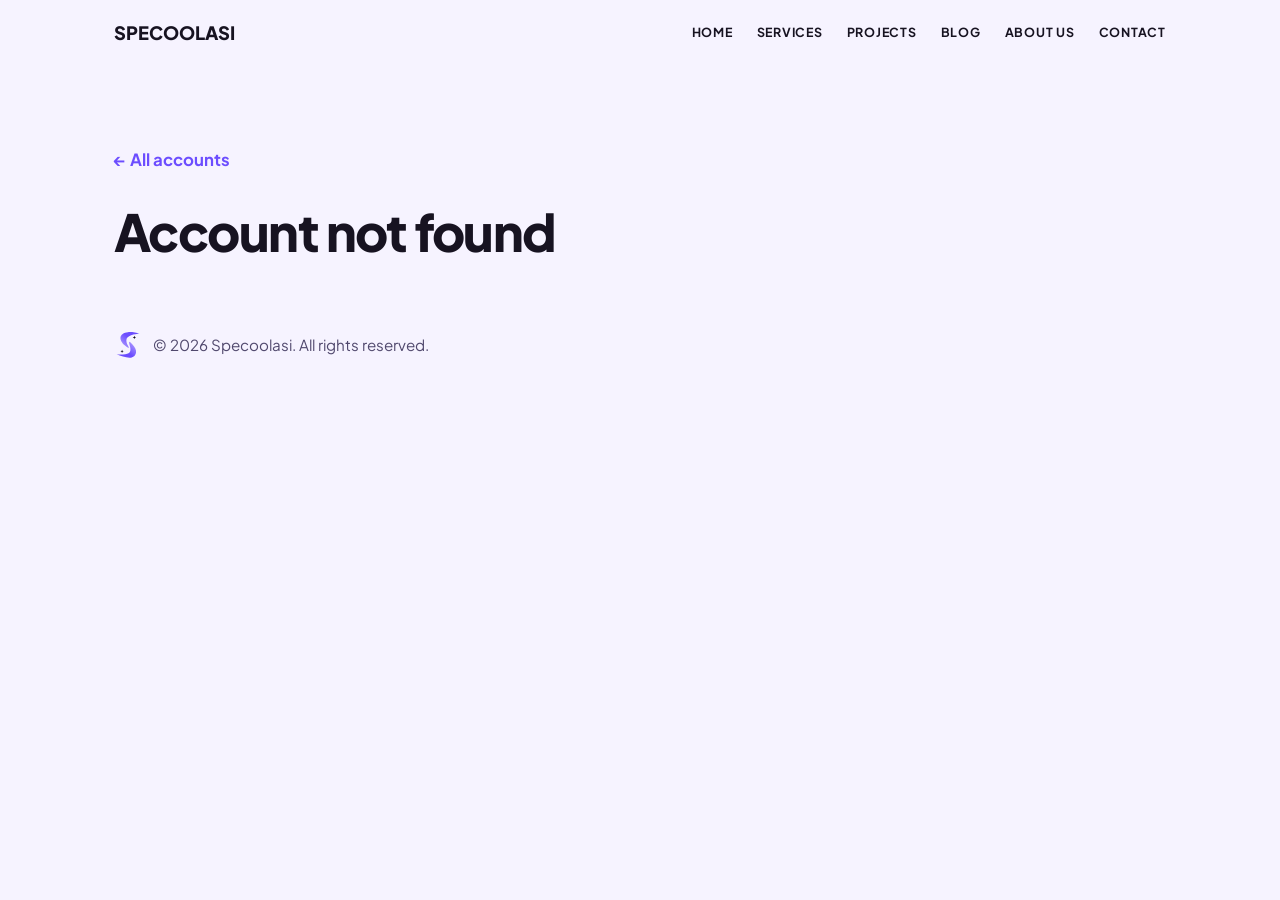
==== account.html @ 26ec4642 "Initial commit: Specoolasi website project" ====
<!DOCTYPE html>
<html lang="en">
<head>
<meta charset="utf-8">
<meta name="viewport" content="width=device-width, initial-scale=1, viewport-fit=cover">
<title>Account – Specoolasi</title>
<meta name="description" content="A social media account managed by Specoolasi.">
<link rel="icon" href="assets/favicon.svg" type="image/svg+xml">
<link href="https://fonts.googleapis.com/css2?family=Plus+Jakarta+Sans:wght@400;500;700;800&display=swap" rel="stylesheet">
<link rel="stylesheet" href="css/style.css">
</head>
<body>
<svg width="0" height="0" style="position:absolute" aria-hidden="true">
  <defs>
    <linearGradient id="gTop" x1="0" y1="1" x2="1" y2="0"><stop offset="0" stop-color="#B8A7FF"/><stop offset=".55" stop-color="#6C4DFF"/></linearGradient>
    <linearGradient id="gBot" x1="0" y1="1" x2="1" y2="0"><stop offset=".45" stop-color="#6C4DFF"/><stop offset="1" stop-color="#B8A7FF"/></linearGradient>
    <symbol id="logo" viewBox="300 220 480 530">
      <path fill="url(#gTop)" d="M755 271C700 250 620 238 540 242C460 246 400 285 397 350C395 410 440 470 500 508C525 525 548 541 557 541C562 540 550 520 535 490C515 450 500 400 515 360C535 330 580 300 640 285C690 275 730 272 755 271Z"/>
      <path fill="url(#gBot)" d="M325 661C400 668 500 668 560 635C590 615 592 570 580 520C570 480 555 435 563 426C570 422 600 448 625 475C670 525 700 580 692 625C685 680 640 722 575 725C500 728 400 695 325 661Z"/>
      <path fill="var(--star)" transform="translate(661 341)" d="M0-32Q4-4 32 0Q4 4 0 32Q-4 4-32 0Q-4-4 0-32Z"/>
      <path fill="var(--star)" transform="translate(428 605)" d="M0-32Q4-4 32 0Q4 4 0 32Q-4 4-32 0Q-4-4 0-32Z"/>
    </symbol>
  </defs>
</svg>

<nav class="top">
  <div class="wrap bar">
    <a class="brand" href="index.html">SPECOOLASI</a>
    <div class="links"><a href="index.html">Home</a><a href="index.html#services">Services</a><a href="index.html#projects">Projects</a><a href="blog.html">Blog</a><a href="index.html#about">About us</a><a href="index.html#contact">Contact</a></div>
  </div>
</nav>

<main class="wrap">
  <section class="detail" id="acct-detail"></section>
</main>

<div class="wrap">
  <footer><svg aria-hidden="true"><use href="#logo"/></svg>© 2026 Specoolasi. All rights reserved.</footer>
</div>
<script src="js/accounts.js"></script>
<script src="js/accounts-ui.js"></script>
</body>
</html>
---- css/style.css ----
:root{--bg:#F6F3FF;--ink:#171321;--muted:#51496e;--purple:#6C4DFF;--lilac:#B8A7FF;--black:#171321;--panel:#FFFFFF;--line:rgba(23,19,33,.12);--star:#171321;--accent:#6C4DFF;
box-sizing:border-box;padding-top:env(safe-area-inset-top,0px);padding-bottom:env(safe-area-inset-bottom,0px)}
@media (prefers-color-scheme:dark){:root:not([data-theme="light"]){--bg:#171321;--ink:#F3F0FF;--muted:#B9B3D6;--panel:#211B33;--line:rgba(184,167,255,.2);--star:#B8A7FF;--accent:#B8A7FF}}
:root[data-theme="dark"]{--bg:#171321;--ink:#F3F0FF;--muted:#B9B3D6;--panel:#211B33;--line:rgba(184,167,255,.2);--star:#B8A7FF;--accent:#B8A7FF}
html{scroll-padding-top:env(safe-area-inset-top,0px);scroll-behavior:smooth}
*{box-sizing:border-box}
body{margin:0;background:var(--bg);color:var(--ink);font:400 1.05rem/1.65 "Plus Jakarta Sans",system-ui,sans-serif}
h1,h2,h3{font-weight:800;margin:0;line-height:1.05;letter-spacing:-.03em}
a{color:inherit}
:focus-visible{outline:3px solid var(--accent);outline-offset:3px}
.wrap{max-width:1100px;margin:0 auto;padding:0 1.5rem}
section{padding:5rem 0 0}
[hidden]{display:none!important}
#view-blog,#view-account{min-height:60vh}
a.acct{align-items:center;text-align:center;text-decoration:none;color:inherit;justify-content:center;transition:border-color .2s,transform .2s}
a.acct:hover{border-color:var(--accent);transform:translateY(-4px)}
a.acct .avatar{width:84px;height:84px;font-size:2rem;margin:0 0 1rem}
a.acct h3{font-size:1.2rem}
img.avatar{object-fit:cover}
.detail{max-width:40rem}
.detail .avatar{width:96px;height:96px;font-size:2.2rem}
.detail p{color:var(--muted)}
.back{display:inline-block;margin-bottom:2rem;font-weight:700;text-decoration:none;color:var(--accent)}
@media (prefers-reduced-motion:reduce){a.acct:hover{transform:none}}
.eyebrow{display:block;font-size:.8rem;font-weight:700;text-transform:uppercase;letter-spacing:.14em;color:var(--accent);margin-bottom:.9rem}
h2{font-size:clamp(2rem,5vw,3.2rem);margin-bottom:2rem}

nav.top{background:var(--bg);color:var(--ink)}
nav .bar{display:flex;justify-content:space-between;align-items:center;flex-wrap:wrap;gap:.6rem 1.5rem;padding-top:1.1rem;padding-bottom:1.1rem}
nav .brand{font-weight:800;font-size:1.15rem;text-decoration:none}
nav .links{display:flex;flex-wrap:wrap;gap:.4rem 1.5rem}
nav .links a{text-decoration:none;font-size:.78rem;font-weight:700;text-transform:uppercase;letter-spacing:.06em}
nav .links a:hover{color:var(--accent)}

.hero{display:grid;grid-template-columns:1fr 1fr;min-height:min(80vh,620px)}
.hero-copy{align-self:center;padding:4rem 2rem 4rem max(1.5rem,calc((100vw - 1100px)/2))}
.hero .eyebrow{color:var(--muted);font-weight:500;letter-spacing:.12em;margin-bottom:1.2rem}
.hero .btn{background:var(--ink);color:var(--bg);border-color:var(--ink);border-radius:4px;font-size:.8rem;letter-spacing:.1em;text-transform:uppercase;padding:1rem 1.7rem}
.hero .btn:hover{background:var(--purple);border-color:var(--purple);color:#fff}
.hero h1{font-size:clamp(2.6rem,5.6vw,4.6rem);letter-spacing:-.04em;margin:0 0 1.5rem}
.hero p{font-size:1.1rem;color:var(--muted);margin:0 0 2rem;max-width:26rem}
.btns{display:flex;flex-wrap:wrap;gap:.8rem}
.btn{display:inline-block;background:var(--purple);color:#fff;font-weight:700;padding:.95rem 1.7rem;border-radius:999px;text-decoration:none;border:2px solid var(--purple)}
.btn:hover{background:var(--lilac);border-color:var(--lilac);color:var(--black)}
.btn.ghost{background:transparent;color:var(--ink);border-color:var(--line)}
.btn.ghost:hover{border-color:var(--accent);background:transparent;color:var(--ink)}
.stage{--star:#B8A7FF;background:radial-gradient(circle at 50% 45%,rgba(108,77,255,.5),transparent 62%),#171321;display:grid;place-items:center;overflow:hidden}
.stage svg{width:min(70%,380px);height:auto;aspect-ratio:480/530}

.tape{background:var(--purple);color:#fff;overflow:hidden;white-space:nowrap;transform:rotate(-1.5deg);margin:3.5rem -2rem 0;padding:.9rem 0}
.tape div{display:inline-block;font-weight:800;font-size:1.4rem;animation:slide 30s linear infinite}
.tape span{margin:0 1.2rem}
@keyframes slide{to{transform:translateX(-50%)}}
@media (prefers-reduced-motion:reduce){.tape div{animation:none}html{scroll-behavior:auto}}

.grid{display:grid;grid-template-columns:repeat(auto-fit,minmax(min(100%,420px),1fr));gap:1.1rem}
.svc{border-radius:32px;padding:2rem;min-height:14rem;display:flex;flex-direction:column;justify-content:flex-end}
.svc h3{font-size:1.7rem;margin-bottom:.6rem}
.svc p{margin:0;max-width:26rem}
.svc ul{margin:1.2rem 0 0;padding:0;list-style:none;display:flex;flex-wrap:wrap;gap:.45rem}
.svc li{font-size:.78rem;font-weight:700;padding:.3rem .8rem;border-radius:999px;border:1px solid currentColor}
.lead{max-width:42rem;color:var(--muted);font-size:1.15rem;margin:-1rem 0 2.5rem}
.steps{display:grid;grid-template-columns:repeat(auto-fit,minmax(min(100%,260px),1fr));gap:2rem}
.step{border-top:2px solid var(--accent);padding-top:1.2rem}
.step h3{font-size:1.3rem;margin-bottom:.5rem}
.step p{margin:0;color:var(--muted)}
.s1{background:var(--purple);color:#fff}
.s2{background:var(--lilac);color:var(--black)}
.s3{background:var(--panel);border:2px solid var(--purple)}
.s4{background:var(--black);color:#F3F0FF;border:2px solid var(--lilac)}
.s5{grid-column:1/-1;background:linear-gradient(135deg,#B8A7FF,#8F7BFF);color:var(--black);min-height:0;display:grid;grid-template-columns:1.1fr 1fr;gap:2.5rem;align-items:center;padding:2.5rem}
.s5 h3{font-size:2.2rem}
.s5 .quote{margin:0;font-size:clamp(1.6rem,3.2vw,2.5rem);font-weight:800;line-height:1.12;letter-spacing:-.03em;padding-left:1.5rem;border-left:4px solid var(--black)}
.s5 .quote small{display:block;margin-top:1rem;font-size:.8rem;font-weight:700;letter-spacing:.1em;text-transform:uppercase;opacity:.7}

.duo{display:grid;grid-template-columns:repeat(auto-fit,minmax(min(100%,320px),1fr));gap:1.1rem}
.card{background:var(--panel);border:1px solid var(--line);border-radius:28px;padding:2rem}
.card h3{font-size:1.5rem;margin-bottom:.7rem}
.card p{margin:0;color:var(--muted)}
.accts{display:grid;grid-template-columns:repeat(auto-fit,minmax(min(100%,240px),1fr));gap:1.1rem}
.handle{display:block;color:var(--accent);font-weight:700;margin-bottom:.6rem}
.acct{display:flex;flex-direction:column;gap:.2rem}
.avatar{width:56px;height:56px;border-radius:50%;background:linear-gradient(135deg,var(--lilac),var(--purple));color:#fff;font-weight:800;font-size:1.4rem;display:grid;place-items:center;margin-bottom:1rem}
.chip{align-self:flex-start;margin-top:1rem;font-size:.75rem;font-weight:700;text-transform:uppercase;letter-spacing:.08em;padding:.3rem .8rem;border-radius:999px;border:1px solid var(--line);color:var(--muted)}

.about{display:grid;grid-template-columns:1fr 1.1fr;gap:3rem;align-items:start}
.about h2{margin:0}
.about p{margin:0 0 1rem;color:var(--muted)}

.contact{background:linear-gradient(135deg,var(--lilac),var(--purple) 70%);color:#fff;border-radius:40px;padding:clamp(2rem,6vw,4.5rem);margin-top:5rem}
.contact h2{margin-bottom:1rem}
.contact p{max-width:30rem;margin:0 0 1.75rem}
.contact .btn{background:var(--black);border-color:var(--black)}
.contact .btn:hover{background:#fff;border-color:#fff;color:var(--black)}

footer{display:flex;align-items:center;gap:.7rem;padding:2.5rem 0;color:var(--muted);font-size:.95rem}
footer svg{width:28px;height:28px}

@media (max-width:760px){
  .hero{grid-template-columns:1fr}
  .about{grid-template-columns:1fr;gap:2rem}
  .s5{grid-template-columns:1fr;padding:2rem}
  .hero-copy{padding:3rem 1.5rem}
  .stage{min-height:340px}
  section{padding-top:4rem}
  .tape{margin-top:4rem}
}

/* ---- Blog + account pages ---- */
.state{padding:2rem;border:1px dashed var(--line);border-radius:24px;color:var(--muted)}
.post-list{display:grid;grid-template-columns:repeat(auto-fit,minmax(min(100%,320px),1fr));gap:1.2rem}
.post-card{display:flex;flex-direction:column;background:var(--panel);border:1px solid var(--line);border-radius:28px;overflow:hidden;text-decoration:none;color:inherit;transition:border-color .2s,transform .2s}
.post-card:hover{border-color:var(--accent);transform:translateY(-4px)}
.post-card .cover{aspect-ratio:16/9;background:linear-gradient(135deg,var(--lilac),var(--purple));object-fit:cover;width:100%}
.post-card .body{padding:1.4rem 1.5rem 1.7rem}
.post-card h3{font-size:1.3rem;margin:.4rem 0 .6rem}
.post-card p{margin:0;color:var(--muted)}
.meta{font-size:.85rem;font-weight:500;color:var(--muted)}
.article{max-width:42rem}
.article h1{font-size:clamp(2rem,5vw,3.2rem);margin:.5rem 0 1rem}
.article .hero-img{width:100%;border-radius:28px;margin:1.5rem 0;aspect-ratio:16/9;object-fit:cover}
.article .text img{width:100%;border-radius:20px;margin:1.5rem 0}
.article .text h2{font-size:1.8rem;margin:2.2rem 0 .8rem}
.article .text h3{font-size:1.35rem;margin:1.8rem 0 .6rem}
.article .text p,.article .text li{color:var(--ink)}
.article .text blockquote{margin:1.5rem 0;padding-left:1.2rem;border-left:4px solid var(--accent);font-size:1.2rem;font-weight:700}
.article .text a{color:var(--accent)}
@media (prefers-reduced-motion:reduce){.post-card:hover{transform:none}}
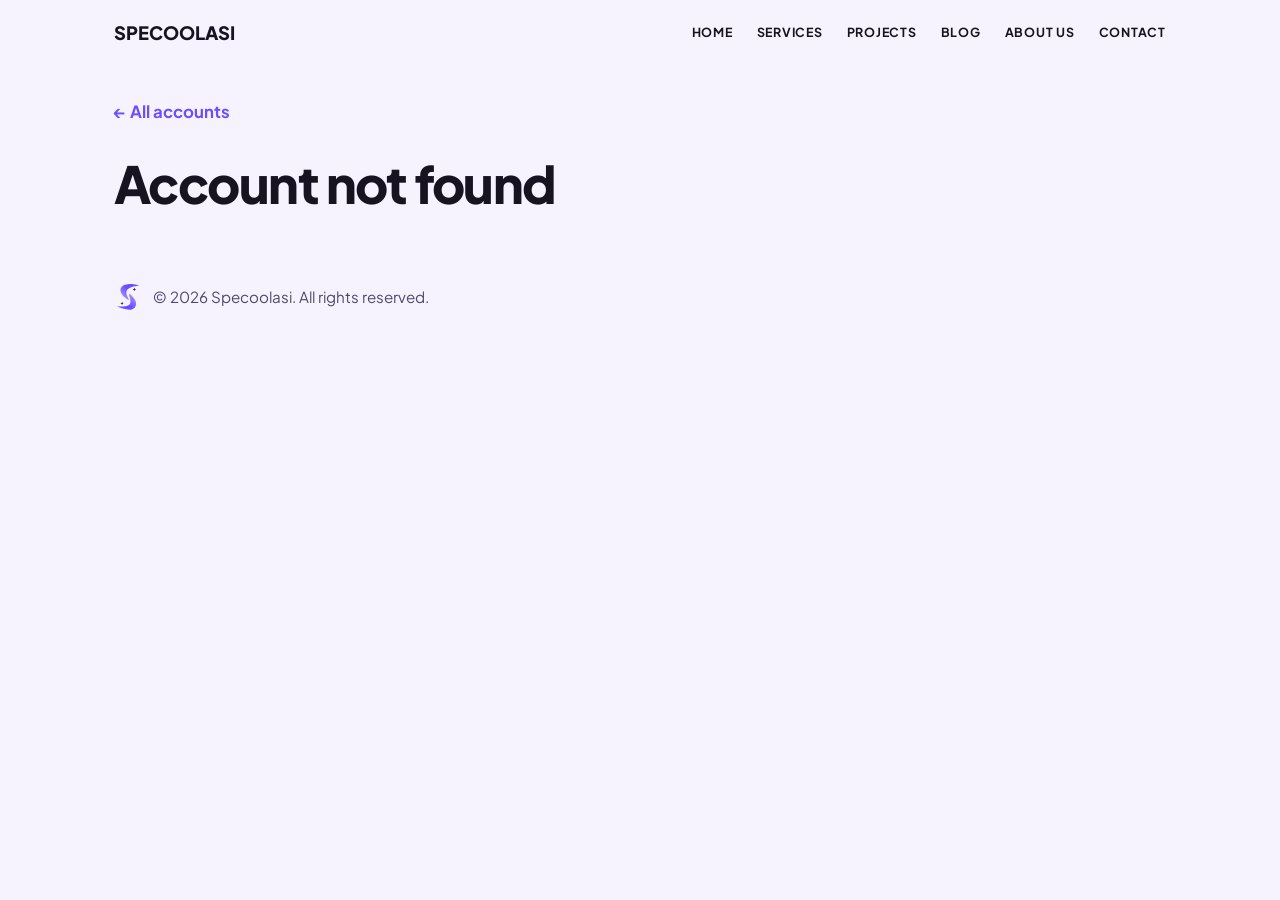
==== commit 956ba9eb: "socmed" ====
--- a/account.html
+++ b/account.html
@@ -31,7 +31,7 @@
 </nav>
 
 <main class="wrap">
-  <section class="detail" id="acct-detail"></section>
+  <section class="ap" id="acct-detail"></section>
 </main>
 
 <div class="wrap">
--- a/css/style.css
+++ b/css/style.css
@@ -47,7 +47,7 @@
 .stage{--star:#B8A7FF;background:radial-gradient(circle at 50% 45%,rgba(108,77,255,.5),transparent 62%),#171321;display:grid;place-items:center;overflow:hidden}
 .stage svg{width:min(70%,380px);height:auto;aspect-ratio:480/530}
 
-.tape{background:var(--purple);color:#fff;overflow:hidden;white-space:nowrap;transform:rotate(-1.5deg);margin:3.5rem -2rem 0;padding:.9rem 0}
+.tape{background:var(--purple);color:#fff;overflow:hidden;white-space:nowrap;transform:rotate(-1.5deg);margin:0 -3rem;padding:.9rem 0}
 .tape div{display:inline-block;font-weight:800;font-size:1.4rem;animation:slide 30s linear infinite}
 .tape span{margin:0 1.2rem}
 @keyframes slide{to{transform:translateX(-50%)}}
@@ -103,7 +103,7 @@
   .hero-copy{padding:3rem 1.5rem}
   .stage{min-height:340px}
   section{padding-top:4rem}
-  .tape{margin-top:4rem}
+  .tape-wrap{margin-top:3rem}
 }
 
 /* ---- Blog + account pages ---- */
@@ -126,3 +126,116 @@
 .article .text blockquote{margin:1.5rem 0;padding-left:1.2rem;border-left:4px solid var(--accent);font-size:1.2rem;font-weight:700}
 .article .text a{color:var(--accent)}
 @media (prefers-reduced-motion:reduce){.post-card:hover{transform:none}}
+
+/* ---- Blog layout (banner, sidebar, filters) ---- */
+.page-banner{background:linear-gradient(135deg,#171321 10%,#6C4DFF);color:#fff;text-align:center;padding:4.5rem 1.5rem}
+.page-banner h1{font-size:clamp(2.4rem,6vw,4rem);margin-bottom:.8rem}
+.crumbs{margin:0;font-size:.9rem;opacity:.85}
+.crumbs a{text-decoration:none}
+.crumbs span{margin:0 .35rem}
+.blog-layout{display:grid;grid-template-columns:minmax(0,1fr) 320px;gap:2rem;padding-top:3rem;align-items:start}
+#blog-main .post-list{grid-template-columns:1fr}
+#blog-main .article{max-width:none}
+.filter-note{margin:0 0 1.2rem;color:var(--muted)}
+.filter-note a{color:var(--accent);font-weight:700}
+.post-card .body{padding:1.6rem 1.8rem 1.9rem}
+.post-card .go{display:inline-block;margin-top:1.1rem;background:var(--purple);color:#fff;font-weight:700;font-size:.85rem;padding:.6rem 1.2rem;border-radius:999px}
+.widget{background:var(--panel);border:1px solid var(--line);border-radius:24px;padding:1.4rem 1.5rem;margin-bottom:1.2rem}
+.widget h3{font-size:.8rem;text-transform:uppercase;letter-spacing:.12em;color:var(--muted);margin-bottom:1rem}
+.widget ul{list-style:none;margin:0;padding:0;display:grid;gap:.7rem}
+.widget a{text-decoration:none}
+.widget a:hover{color:var(--accent)}
+.widget .count{color:var(--muted);font-size:.85rem}
+.search{display:flex;gap:.5rem}
+.search input{flex:1;min-width:0;padding:.7rem 1rem;border-radius:999px;border:1px solid var(--line);background:var(--bg);color:var(--ink);font:inherit}
+.search button{background:var(--purple);color:#fff;border:0;border-radius:999px;padding:.7rem 1.1rem;font:inherit;font-weight:700;cursor:pointer}
+.recent a{display:flex;gap:.8rem;align-items:center}
+.recent .thumb{width:56px;height:56px;border-radius:12px;object-fit:cover;flex:none;background:linear-gradient(135deg,var(--lilac),var(--purple))}
+.recent b{display:block;font-size:.92rem;line-height:1.3}
+.recent small{color:var(--muted)}
+.tagcloud{display:flex;flex-wrap:wrap;gap:.4rem}
+.tagcloud a{font-size:.8rem;padding:.3rem .8rem;border:1px solid var(--line);border-radius:999px}
+.pager{display:flex;flex-wrap:wrap;gap:.5rem;margin-top:1.5rem}
+.pager a{padding:.5rem 1rem;border:1px solid var(--line);border-radius:999px;text-decoration:none}
+.pager a.on{background:var(--purple);border-color:var(--purple);color:#fff}
+@media (max-width:900px){.blog-layout{grid-template-columns:1fr}.page-banner{padding:3rem 1.5rem}}
+
+/* account logos: rounded squares so wide logos are not cropped */
+img.avatar{border-radius:22%}
+a.acct img.avatar{width:120px;height:120px}
+.detail img.avatar{width:140px;height:140px}
+
+/* ---- Accounts we manage: animated stage ---- */
+@property --ang{syntax:'<angle>';initial-value:0deg;inherits:false}
+.social-stage{--pad:clamp(1.8rem,5vw,4rem);position:relative;isolation:isolate;overflow:hidden;border-radius:40px;padding:var(--pad);color:#F3F0FF;
+  background:radial-gradient(60% 80% at 12% 0%,rgba(108,77,255,.6),transparent 62%),radial-gradient(50% 70% at 100% 100%,rgba(184,167,255,.3),transparent 60%),#171321}
+.social-stage .eyebrow{color:#B8A7FF}
+.social-stage h2{color:#fff;margin-bottom:1rem}
+.social-stage h2 em{font-style:normal;background:linear-gradient(90deg,#B8A7FF,#6C4DFF,#B8A7FF);background-size:200% 100%;-webkit-background-clip:text;background-clip:text;color:transparent;animation:shine 4s linear infinite}
+@keyframes shine{to{background-position:-200% 0}}
+.social-stage .lead{color:#C9C3E8;margin:0}
+.spark{position:absolute;z-index:-1;width:var(--s);height:var(--s);background:#B8A7FF;clip-path:polygon(50% 0,60% 40%,100% 50%,60% 60%,50% 100%,40% 60%,0 50%,40% 40%);animation:twinkle 4s ease-in-out infinite}
+.spark.a{--s:36px;top:8%;right:9%}
+.spark.b{--s:18px;top:42%;right:3%;animation-delay:-1.5s}
+.spark.c{--s:26px;bottom:14%;left:5%;animation-delay:-3s}
+.spark.d{--s:14px;top:22%;left:55%;animation-delay:-2s}
+@keyframes twinkle{0%,100%{transform:scale(.7) rotate(0);opacity:.3}50%{transform:scale(1.15) rotate(45deg);opacity:.95}}
+
+.social-stage .accts{display:grid;grid-template-columns:repeat(auto-fit,minmax(min(100%,250px),1fr));gap:1.2rem;margin-top:2.5rem}
+.acard{--mx:50%;--my:50%;position:relative;display:flex;flex-direction:column;justify-content:space-between;gap:1.5rem;min-height:330px;padding:1.5rem;border-radius:30px;text-decoration:none;color:#fff;overflow:hidden;
+  background:linear-gradient(160deg,rgba(255,255,255,.1),rgba(255,255,255,.03));border:1px solid rgba(184,167,255,.22);
+  transform:perspective(900px) rotateX(var(--rx,0deg)) rotateY(var(--ry,0deg));transition:transform .2s ease-out,border-color .3s}
+.acard:not(.in){opacity:0}
+.acard.in{animation:rise .9s cubic-bezier(.2,.8,.2,1) var(--d) backwards}
+@keyframes rise{from{opacity:0;transform:translateY(50px) scale(.95)}}
+.acard::before{content:"";position:absolute;inset:0;background:radial-gradient(280px circle at var(--mx) var(--my),rgba(184,167,255,.38),transparent 60%);opacity:0;transition:opacity .3s}
+.acard::after{content:"";position:absolute;inset:0;border-radius:inherit;padding:2px;pointer-events:none;opacity:0;transition:opacity .3s;
+  background:conic-gradient(from var(--ang),#6C4DFF,#B8A7FF,transparent 40%,#6C4DFF);
+  -webkit-mask:linear-gradient(#000 0 0) content-box,linear-gradient(#000 0 0);-webkit-mask-composite:xor;mask-composite:exclude;animation:spin 3s linear infinite}
+@keyframes spin{to{--ang:360deg}}
+.acard:hover::before,.acard:hover::after,.acard:focus-visible::before,.acard:focus-visible::after{opacity:1}
+.alogo-wrap{position:relative;z-index:1;display:grid;place-items:center;flex:1}
+.alogo{width:100%;max-width:190px;aspect-ratio:1;border-radius:26px;object-fit:cover;box-shadow:0 22px 50px rgba(0,0,0,.5);transition:scale .35s,rotate .35s;animation:bob 6s ease-in-out infinite;animation-delay:calc(var(--d) * -8)}
+.alogo.letter{display:grid;place-items:center;background:linear-gradient(135deg,#B8A7FF,#6C4DFF);font-size:4rem;font-weight:800}
+@keyframes bob{0%,100%{transform:translateY(0)}50%{transform:translateY(-10px)}}
+.acard:hover .alogo{scale:1.08;rotate:-3deg}
+.acard .foot{position:relative;z-index:1;display:flex;justify-content:space-between;align-items:center;gap:1rem}
+.acard h3{font-size:1.3rem;margin:0;color:#fff}
+.acard .go{flex:none;width:42px;height:42px;border-radius:50%;border:1px solid rgba(184,167,255,.5);display:grid;place-items:center;font-size:1.1rem;transition:background .3s,transform .3s}
+.acard:hover .go{background:#6C4DFF;border-color:#6C4DFF;transform:rotate(45deg)}
+.social-stage .names{margin:3rem calc(-1 * var(--pad)) -.5rem;overflow:hidden;white-space:nowrap}
+.names>div{display:inline-block;animation:slide 45s linear infinite}
+.names span{font-weight:800;font-size:clamp(2.2rem,6vw,4.5rem);line-height:1.1;color:transparent;-webkit-text-stroke:1px rgba(184,167,255,.65);margin:0 1.2rem}
+@media (prefers-reduced-motion:reduce){
+  .social-stage *,.social-stage *::before,.social-stage *::after{animation:none!important;transition:none!important}
+  .acard:not(.in){opacity:1}
+}
+
+/* ---- Stop the page scrolling sideways ---- */
+html,body{overflow-x:clip}
+@supports not (overflow:clip){html,body{overflow-x:hidden}}
+
+.tape-wrap{overflow:hidden;margin-top:3.5rem;padding:1.6rem 0}
+
+/* ---- Account page ---- */
+.ap{padding-top:2rem}
+.ap-hero{display:grid;grid-template-columns:auto 1fr;gap:clamp(1.4rem,4vw,3rem);align-items:center;border-radius:40px;padding:clamp(1.6rem,5vw,3.5rem);color:#F3F0FF;
+  background:radial-gradient(60% 80% at 12% 0%,rgba(108,77,255,.6),transparent 62%),radial-gradient(50% 70% at 100% 100%,rgba(184,167,255,.3),transparent 60%),#171321}
+.ap-logo{width:clamp(110px,20vw,190px);aspect-ratio:1;border-radius:26px;object-fit:cover;box-shadow:0 22px 50px rgba(0,0,0,.5)}
+.ap-logo.letter{display:grid;place-items:center;background:linear-gradient(135deg,#B8A7FF,#6C4DFF);font-size:4rem;font-weight:800;color:#fff}
+.ap-hero h1{color:#fff;font-size:clamp(2.2rem,6vw,4rem);margin-bottom:.8rem}
+.ap-desc{color:#C9C3E8;max-width:36rem;margin:0 0 1.4rem}
+.ap-icons{display:flex;flex-wrap:wrap;gap:.7rem}
+.ap-icon{width:48px;height:48px;border-radius:50%;border:1px solid rgba(184,167,255,.5);display:grid;place-items:center;color:#fff;text-decoration:none;transition:background .25s,transform .25s,border-color .25s}
+.ap-icon:hover,.ap-icon:focus-visible{background:#6C4DFF;border-color:#6C4DFF;transform:translateY(-3px)}
+.ap-block{padding-top:5rem}
+.ap-samples{display:grid;grid-template-columns:repeat(auto-fill,minmax(min(100%,220px),1fr));gap:1rem}
+.ap-sample{display:block;aspect-ratio:4/5;border-radius:24px;overflow:hidden;background:var(--panel);border:1px solid var(--line)}
+.ap-sample img{width:100%;height:100%;object-fit:cover;display:block;transition:transform .4s}
+.ap-sample:hover img,.ap-sample:focus-visible img{transform:scale(1.06)}
+.ap-contact{margin-top:5rem}
+.ap-contact h2{margin-bottom:.8rem}
+.ap-dm{display:inline-flex;align-items:center;gap:.6rem;background:#fff;color:#171321;font-weight:700;padding:.85rem 1.4rem;border-radius:999px;text-decoration:none;transition:transform .2s}
+.ap-dm:hover{transform:translateY(-3px)}
+@media (max-width:640px){.ap-hero{grid-template-columns:1fr;text-align:center;justify-items:center}.ap-icons{justify-content:center}.ap-hero .ap-desc{margin-left:auto;margin-right:auto}}
+@media (prefers-reduced-motion:reduce){.ap-icon,.ap-dm,.ap-sample img{transition:none}.ap-icon:hover,.ap-dm:hover{transform:none}.ap-sample:hover img{transform:none}}
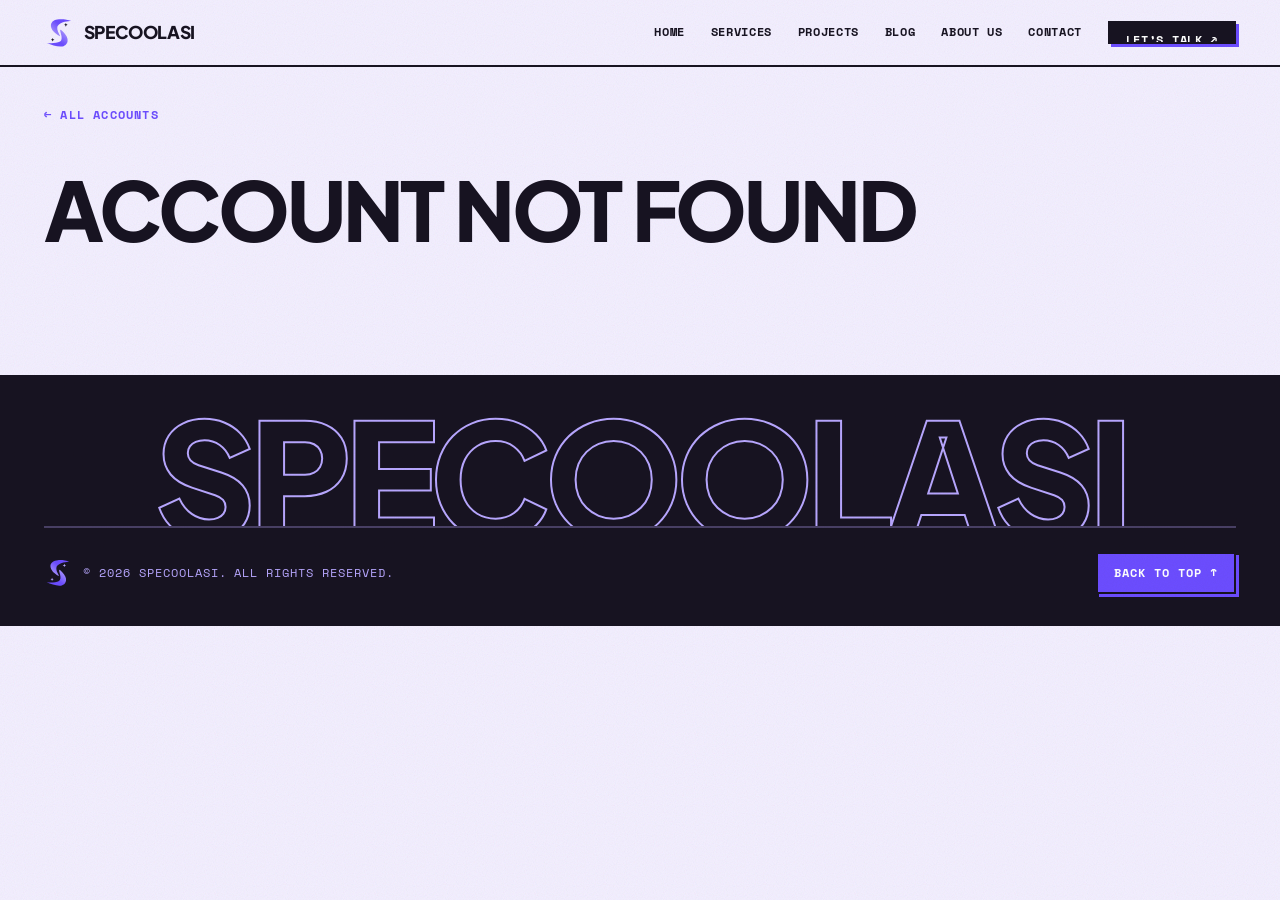
==== commit dfff359d: "redesign" ====
--- a/account.html
+++ b/account.html
@@ -6,8 +6,10 @@
 <title>Account – Specoolasi</title>
 <meta name="description" content="A social media account managed by Specoolasi.">
 <link rel="icon" href="assets/favicon.svg" type="image/svg+xml">
-<link href="https://fonts.googleapis.com/css2?family=Plus+Jakarta+Sans:wght@400;500;700;800&display=swap" rel="stylesheet">
+<link href="https://fonts.googleapis.com/css2?family=Plus+Jakarta+Sans:wght@400;500;700;800&family=Space+Mono:wght@400;700&family=Caveat:wght@700&display=swap" rel="stylesheet">
 <link rel="stylesheet" href="css/style.css">
+<link rel="stylesheet" href="css/creative.css">
+<script>(function(){var d=document.documentElement;d.classList.add('js');try{if(sessionStorage.getItem('sp'))d.classList.add('seen');sessionStorage.setItem('sp','1')}catch(e){}})()</script>
 </head>
 <body>
 <svg width="0" height="0" style="position:absolute" aria-hidden="true">
@@ -23,10 +25,11 @@
   </defs>
 </svg>
 
-<nav class="top">
+<i class="prog" id="prog"></i>
+<nav class="top" id="top">
   <div class="wrap bar">
-    <a class="brand" href="index.html">SPECOOLASI</a>
-    <div class="links"><a href="index.html">Home</a><a href="index.html#services">Services</a><a href="index.html#projects">Projects</a><a href="blog.html">Blog</a><a href="index.html#about">About us</a><a href="index.html#contact">Contact</a></div>
+    <a class="brand" href="index.html"><svg aria-hidden="true"><use href="#logo"/></svg>SPECOOLASI</a>
+    <div class="links"><a href="index.html"><span data-t="Home">Home</span></a><a href="index.html#services"><span data-t="Services">Services</span></a><a href="index.html#projects"><span data-t="Projects">Projects</span></a><a href="blog.html"><span data-t="Blog">Blog</span></a><a href="index.html#about"><span data-t="About us">About us</span></a><a href="index.html#contact"><span data-t="Contact">Contact</span></a><a class="bt sm" href="index.html#contact">Let’s talk ↗</a></div>
   </div>
 </nav>
 
@@ -34,10 +37,15 @@
   <section class="ap" id="acct-detail"></section>
 </main>
 
-<div class="wrap">
-  <footer><svg aria-hidden="true"><use href="#logo"/></svg>© 2026 Specoolasi. All rights reserved.</footer>
-</div>
+<footer class="ft">
+  <div class="wrap">
+    <div class="ft-word" aria-hidden="true"><span>S</span><span>P</span><span>E</span><span>C</span><span>O</span><span>O</span><span>L</span><span>A</span><span>S</span><span>I</span></div>
+    <div class="ft-row"><span class="ft-b"><svg aria-hidden="true"><use href="#logo"/></svg>© 2026 Specoolasi. All rights reserved.</span><a class="bt pur sm" href="#top">Back to top ↑</a></div>
+  </div>
+</footer>
 <script src="js/accounts.js"></script>
 <script src="js/accounts-ui.js"></script>
+<script src="js/cursor.js"></script>
+<script src="js/fx.js"></script>
 </body>
 </html>
--- a/css/style.css
+++ b/css/style.css
@@ -239,3 +239,20 @@
 .ap-dm:hover{transform:translateY(-3px)}
 @media (max-width:640px){.ap-hero{grid-template-columns:1fr;text-align:center;justify-items:center}.ap-icons{justify-content:center}.ap-hero .ap-desc{margin-left:auto;margin-right:auto}}
 @media (prefers-reduced-motion:reduce){.ap-icon,.ap-dm,.ap-sample img{transition:none}.ap-icon:hover,.ap-dm:hover{transform:none}.ap-sample:hover img{transform:none}}
+
+/* ---- Custom cursor (see js/cursor.js) ---- */
+.cur-dot,.cur-ring,.cur-spark{position:fixed;left:0;top:0;pointer-events:none;z-index:99999;opacity:0}
+.cur-dot{width:0;height:0}
+.cur-dot svg{position:absolute;left:-17px;top:-17px;width:34px;height:34px;fill:#6C4DFF;stroke:#fff;stroke-width:1.6;stroke-linejoin:round;filter:drop-shadow(0 2px 6px rgba(108,77,255,.55));animation:cur-spin 6s linear infinite;transition:scale .25s cubic-bezier(.2,.8,.2,1)}
+.cur-ring{width:0;height:0}
+.cur-ring span{position:absolute;left:-24px;top:-24px;width:48px;height:48px;border-radius:50%;border:1.5px solid rgba(108,77,255,.6);background:rgba(184,167,255,.08);transition:scale .3s cubic-bezier(.2,.8,.2,1),background .3s,border-color .3s}
+.cur-spark{clip-path:polygon(50% 0,60% 40%,100% 50%,60% 60%,50% 100%,40% 60%,0 50%,40% 40%);opacity:1;z-index:99998}
+@keyframes cur-spin{to{rotate:360deg}}
+html.has-cursor .cur-dot,html.has-cursor .cur-ring{opacity:1}
+html.has-cursor.cur-away .cur-dot,html.has-cursor.cur-away .cur-ring,html.has-cursor.cur-text .cur-dot,html.has-cursor.cur-text .cur-ring{opacity:0}
+html.has-cursor,html.has-cursor *{cursor:none!important}
+html.has-cursor input,html.has-cursor textarea,html.has-cursor select,html.has-cursor [contenteditable="true"]{cursor:text!important}
+html.cur-hot .cur-dot svg{scale:1.5;animation-duration:1.6s}
+html.cur-hot .cur-ring span{scale:1.7;background:rgba(108,77,255,.16);border-color:#6C4DFF}
+html.cur-down .cur-dot svg{scale:.7}
+html.cur-down .cur-ring span{scale:.8}
--- a/css/creative.css
+++ b/css/creative.css
@@ -0,0 +1,138 @@
+/* Specoolasi creative layer: loads AFTER style.css and overrides it. */
+:root,:root:not([data-theme="light"]),:root[data-theme="dark"]{color-scheme:light;--bg:#F3EFFF;--paper:#F3EFFF;--ink:#171321;--muted:#51496e;--panel:#fff;--line:rgba(23,19,33,.2);--star:#171321;--accent:#6C4DFF;--ease:cubic-bezier(.2,.8,.2,1);--intro:1.2s;--mono:"Space Mono",ui-monospace,Consolas,monospace;--hand:"Caveat","Segoe Script",cursive}
+html.seen{--intro:0s}
+body{background:var(--paper);overflow-x:clip}
+body::before{content:"";position:fixed;inset:0;z-index:9990;pointer-events:none;opacity:.1;mix-blend-mode:multiply;background:url("data:image/svg+xml;utf8,<svg xmlns='http://www.w3.org/2000/svg' width='160' height='160'><filter id='n'><feTurbulence type='fractalNoise' baseFrequency='.9' numOctaves='2' stitchTiles='stitch'/></filter><rect width='100%' height='100%' filter='url(%23n)'/></svg>")}
+.wrap{max-width:1240px}
+section{padding-top:clamp(5rem,10vw,8rem)}
+.mono,.mono-l{font:400 .75rem/1.4 var(--mono);letter-spacing:.14em;text-transform:uppercase}
+.mono b{color:var(--purple);font-weight:700}
+h2{font-size:clamp(2.2rem,6.4vw,5.6rem);line-height:.92;letter-spacing:-.04em;text-transform:uppercase;margin:1rem 0 2rem}
+.lead{font-size:1.15rem;max-width:40rem;margin:0 0 1rem}
+.mark{background:linear-gradient(var(--lilac),var(--lilac)) 0 90%/0 .36em no-repeat;transition:background-size .9s var(--ease) .5s}
+.is-in .mark{background-size:100% .36em}
+.curtain{position:fixed;inset:0;z-index:100000;background:var(--ink);display:grid;place-content:center;justify-items:center;gap:1rem;color:#fff;animation:curtain 1s cubic-bezier(.77,0,.18,1) 1.1s forwards}
+.curtain svg{width:64px;fill:var(--lilac);animation:twirl 2s linear infinite}
+.curtain b{letter-spacing:.4em;font:400 .8rem var(--mono)}
+html.seen .curtain{display:none}
+@keyframes curtain{to{transform:translateY(-100%);visibility:hidden}}
+@keyframes twirl{to{rotate:360deg}}
+@keyframes lnup{to{transform:none}}
+@keyframes draw{to{stroke-dashoffset:0}}
+@keyframes bobx{0%,100%{translate:0 0}50%{translate:0 -14px}}
+@keyframes eq{from{transform:scaleY(.3)}to{transform:scaleY(1)}}
+@keyframes pulse{50%{scale:1.08}}
+.prog{position:fixed;left:0;top:0;height:5px;width:100%;background:var(--purple);transform-origin:left;transform:scaleX(var(--p,0));z-index:99990}
+nav.top{position:sticky;top:0;z-index:50;background:var(--paper);border-bottom:2px solid var(--ink);transition:box-shadow .3s}
+nav.top.stuck{box-shadow:0 5px 0 var(--purple)}
+nav .brand{display:flex;align-items:center;gap:.6rem;font-size:1.1rem;letter-spacing:-.02em}
+nav .brand svg{width:30px;height:30px;transition:rotate .6s var(--ease)}
+nav .brand:hover svg{rotate:180deg}
+nav .links{gap:.4rem 1.6rem;align-items:center}
+nav .links a{display:block;height:1.25em;line-height:1.25;overflow:hidden;font:700 .72rem/1.25 var(--mono)}
+nav .links a span{display:block;transition:transform .35s var(--ease)}
+nav .links a span::after{content:attr(data-t);display:block;color:var(--purple)}
+nav .links a:hover span{transform:translateY(-50%)}
+.bt{display:inline-flex;align-items:center;gap:.6rem;background:var(--ink);color:#fff;border:2px solid var(--ink);padding:.95rem 1.5rem;font:700 .78rem var(--mono);letter-spacing:.08em;text-transform:uppercase;text-decoration:none;box-shadow:5px 5px 0 var(--purple);transition:box-shadow .25s,translate .25s,background .25s}
+.bt:hover{translate:-3px -3px;box-shadow:8px 8px 0 var(--purple)}.bt:active{translate:3px 3px;box-shadow:0 0 0}
+.bt.pur{background:var(--purple);box-shadow:5px 5px 0 var(--ink)}.bt.pur:hover{box-shadow:8px 8px 0 var(--ink)}
+.bt.sm{padding:.6rem 1rem;box-shadow:3px 3px 0 var(--purple)}
+.hx{position:relative;overflow:clip;max-width:1240px;margin:0 auto;padding:clamp(2rem,5vw,4rem) 1.5rem 3rem}
+.hx-title{font-size:clamp(2.7rem,10.2vw,9.4rem);line-height:.9;letter-spacing:-.045em;text-transform:uppercase;margin:1.2rem 0 2rem;position:relative;z-index:2}
+.ln{display:block;overflow:hidden;padding:.04em 0 .1em}
+.ln>span{display:block;transform:translateY(112%);animation:lnup 1s var(--ease) calc(var(--intro) + var(--i,0)*.12s) forwards}
+.pu{color:var(--purple)}
+.ol{color:transparent;-webkit-text-stroke:clamp(1.5px,.25vw,3px) var(--ink);transition:color .3s}.ol:hover{color:var(--ink)}
+.circ{position:relative;display:inline-block;font-style:normal}
+.circ svg{position:absolute;left:-4%;top:-14%;width:108%;height:128%;overflow:visible;fill:none;stroke:var(--purple);stroke-width:5;stroke-linecap:round;stroke-dasharray:1;stroke-dashoffset:1;animation:draw 1.2s ease calc(var(--intro) + 1.2s) forwards}
+.hx-foot{display:flex;flex-wrap:wrap;align-items:center;gap:1.5rem 2.5rem;position:relative;z-index:3}
+.hx-foot p{max-width:28rem;margin:0;font-size:1.1rem}
+.stk{position:absolute;z-index:1}
+.st-logo{right:5%;top:7%;width:clamp(120px,19vw,260px);aspect-ratio:1;background:var(--ink);border:3px solid var(--ink);box-shadow:10px 10px 0 var(--purple);display:grid;place-items:center;rotate:6deg;--star:var(--lilac);animation:bobx 7s ease-in-out infinite}
+.st-logo svg{width:62%;height:auto}
+.badge{right:3%;bottom:7%;width:clamp(110px,14vw,180px);aspect-ratio:1}
+.badge svg{width:100%;height:100%;animation:twirl 18s linear infinite;font:800 17px "Plus Jakarta Sans",sans-serif;fill:var(--ink)}
+.badge i{position:absolute;inset:34%;background:var(--purple);clip-path:polygon(50% 0,60% 40%,100% 50%,60% 60%,50% 100%,40% 60%,0 50%,40% 40%);animation:twirl 6s linear infinite reverse}
+.st-s1,.st-s2{background:var(--lilac);clip-path:polygon(50% 0,60% 40%,100% 50%,60% 60%,50% 100%,40% 60%,0 50%,40% 40%);animation:twirl 14s linear infinite}
+.st-s1{width:clamp(50px,7vw,100px);aspect-ratio:1;left:46%;top:4%}.st-s2{width:clamp(24px,3vw,44px);aspect-ratio:1;right:34%;bottom:12%;background:var(--purple)}
+.tp-wrap{position:relative;overflow:hidden;padding:3.2rem 0;margin-top:1rem}
+.tp{white-space:nowrap;overflow:hidden;border-block:2px solid var(--ink);padding:.7rem 0;font-weight:800;font-size:clamp(1.2rem,2.6vw,2rem);line-height:1;text-transform:uppercase}
+.tp1{background:var(--purple);color:#fff;rotate:-2.2deg;margin:0 -4rem}
+.tp2{background:var(--ink);color:var(--lilac);rotate:1.6deg;margin:-2.4rem -4rem 0}
+.tp-in{display:inline-block;animation:slide 34s linear infinite}.tp2 .tp-in{animation-duration:44s;animation-direction:reverse}
+.tp span{margin:0 1.1rem}.tp .o{color:transparent;-webkit-text-stroke:1px currentColor}
+html.js .rv{transition:opacity .8s var(--ease) var(--rd,0s),transform .9s var(--ease) var(--rd,0s)}
+html.js .rv:not(.is-in){opacity:0}
+html.js .rv-up:not(.is-in){transform:translateY(50px)}html.js .rv-left:not(.is-in){transform:translateX(-60px)}html.js .rv-right:not(.is-in){transform:translateX(60px)}html.js .rv-scale:not(.is-in){transform:scale(.85)}html.js .rv-rot:not(.is-in){transform:translateY(40px) rotate(6deg)}
+.w{display:inline-block;overflow:hidden;vertical-align:top;padding-bottom:.1em;margin-bottom:-.1em}.w>i{display:inline-block;font-style:normal}
+html.js .w>i{transform:translateY(112%);transition:transform .85s var(--ease) calc(var(--i)*.045s)}html.js .is-in .w>i{transform:none}
+.sw{opacity:.16;transition:opacity .3s}.sw.on{opacity:1}
+.reveal-all .rv{opacity:1!important;transform:none!important}.reveal-all .w>i{transform:none!important}.reveal-all .sw{opacity:1!important}
+.sv-list{border-top:2px solid var(--ink);margin-top:2.5rem}
+.sv{position:relative;display:grid;grid-template-columns:4rem 1fr auto auto;align-items:center;gap:0 1.5rem;padding:1.6rem .5rem;border-bottom:2px solid var(--ink);overflow:hidden;isolation:isolate;color:var(--ink);transition:color .3s;outline-offset:-3px}
+.sv::before{content:"";position:absolute;inset:0;background:var(--purple);transform:scaleY(0);transform-origin:bottom;transition:transform .5s var(--ease);z-index:-1}
+.sv:hover,.sv:focus-within{color:#fff}.sv:hover::before,.sv:focus-within::before{transform:none}
+.sv-n{font:400 .9rem var(--mono)}
+.sv h3{font-size:clamp(1.8rem,5.2vw,4.4rem);text-transform:uppercase;letter-spacing:-.04em;transition:transform .5s var(--ease)}
+.sv:hover h3,.sv:focus-within h3{transform:translateX(1.2rem)}
+.sv-ic{width:clamp(38px,5vw,64px);height:auto;fill:none;stroke:currentColor;stroke-width:1.6;stroke-linecap:round;stroke-linejoin:round;transition:transform .5s var(--ease)}
+.sv:hover .sv-ic{transform:rotate(-12deg) scale(1.15)}
+.sv-m path{transform-box:fill-box;transform-origin:center bottom;animation:eq 1s ease-in-out infinite alternate;animation-delay:calc(var(--k)*.13s)}
+.sv-go{width:3.2rem;height:3.2rem;border:2px solid currentColor;border-radius:50%;display:grid;place-items:center;font-size:1.3rem;transition:background .3s,color .3s,rotate .4s var(--ease)}
+.sv:hover .sv-go{background:#fff;color:var(--ink);rotate:45deg}
+.sv-body{grid-column:2/-1;display:grid;grid-template-rows:0fr;transition:grid-template-rows .5s var(--ease)}.sv-body>div{overflow:hidden;min-height:0}
+.sv:hover .sv-body,.sv:focus-within .sv-body{grid-template-rows:1fr}
+.sv-body p{max-width:40rem;margin:1rem 0 .8rem}
+.sv ul{margin:0 0 .6rem;padding:0;list-style:none;display:flex;flex-wrap:wrap;gap:.45rem}.sv li{font:400 .72rem var(--mono);text-transform:uppercase;letter-spacing:.08em;padding:.3rem .8rem;border:1.5px solid currentColor}
+.note{position:relative;max-width:30rem;margin:4rem 0 0 auto;padding:2rem 2rem 1.8rem;background:var(--lilac);border:2px solid var(--ink);box-shadow:8px 8px 0 var(--ink);rotate:-2.5deg;font:700 clamp(1.7rem,3.2vw,2.5rem)/1.05 var(--hand)}
+.note::before{content:"";position:absolute;top:-16px;left:50%;width:110px;height:30px;translate:-50% 0;rotate:3deg;background:rgba(255,255,255,.7);border:1px dashed rgba(23,19,33,.3)}
+.note small{display:block;margin-top:1rem;font:400 .72rem var(--mono);letter-spacing:.12em;text-transform:uppercase}
+.social-stage{border-radius:0;border:3px solid var(--ink);box-shadow:12px 12px 0 var(--purple);background:radial-gradient(rgba(184,167,255,.2) 1.3px,transparent 1.6px) 0 0/18px 18px,var(--ink)}
+.social-stage h2{color:#fff}.social-stage h2 em{background:none;color:var(--lilac);-webkit-text-fill-color:currentColor;animation:none}
+.acard{border-radius:0;background:var(--paper);color:var(--ink);border:3px solid var(--ink);box-shadow:8px 8px 0 var(--purple);rotate:var(--tilt,0deg);transition:transform .2s ease-out,box-shadow .3s,rotate .4s var(--ease)}
+.acard:nth-child(3n+1){--tilt:-2.5deg}.acard:nth-child(3n+2){--tilt:1.8deg;margin-top:1.5rem}.acard:nth-child(3n){--tilt:-1deg}
+.acard:hover,.acard:focus-visible{rotate:0deg;box-shadow:14px 14px 0 var(--lilac)}
+.acard::before{background:radial-gradient(280px circle at var(--mx) var(--my),rgba(108,77,255,.25),transparent 60%)}.acard::after{display:none}
+.acard h3{color:var(--ink);text-transform:uppercase}
+.acard .go{border:2px solid var(--ink);border-radius:0}.acard:hover .go{background:var(--purple);border-color:var(--purple);color:#fff}
+.alogo{border-radius:0;border:3px solid var(--ink);box-shadow:6px 6px 0 var(--ink)}
+.alogo-wrap::before{content:"";position:absolute;top:-1.1rem;left:50%;width:90px;height:26px;translate:-50% 0;rotate:-4deg;background:rgba(184,167,255,.85);border:1px dashed rgba(23,19,33,.3);z-index:2}
+.fr-wrap{position:relative;display:flex;justify-content:center;align-items:center;min-height:400px;margin:3rem 0 1rem}
+.fr{position:absolute;width:clamp(150px,24vw,260px);aspect-ratio:4/5;background:#fff;border:3px solid var(--ink);padding:.8rem .8rem 2.6rem;box-shadow:8px 8px 0 var(--ink);transition:translate .6s var(--ease),rotate .6s var(--ease)}
+.fr i{display:grid;place-items:center;height:100%;font:800 4rem/1 "Plus Jakarta Sans";font-style:normal;color:#fff;background:radial-gradient(rgba(255,255,255,.35) 2px,transparent 2.4px) 0 0/14px 14px,var(--purple)}
+.fr b{position:absolute;left:.9rem;bottom:.7rem;font:400 .72rem var(--mono);letter-spacing:.1em;text-transform:uppercase}
+.f1{rotate:-9deg;translate:-55% 0}.f2{rotate:3deg;translate:0 -3%;z-index:2}.f2 i{background-color:var(--lilac);color:var(--ink)}.f3{rotate:10deg;translate:55% 0}.f3 i{background-color:var(--ink);color:var(--lilac)}
+.fr-wrap:hover .f1{rotate:-14deg;translate:-85% 0}.fr-wrap:hover .f2{rotate:0deg;translate:0 -8%}.fr-wrap:hover .f3{rotate:14deg;translate:85% 0}
+.stamp{position:absolute;right:6%;bottom:0;z-index:3;rotate:-14deg;border:3px solid var(--purple);background:var(--paper);color:var(--purple);padding:.4rem 1rem;font-weight:800;font-size:clamp(1rem,2.4vw,1.6rem);text-transform:uppercase;animation:pulse 3s ease-in-out infinite}
+.n2{margin:3rem auto 0 0;rotate:1.5deg;background:#fff;font:400 1rem/1.6 "Plus Jakarta Sans"}.n2 h3{font-size:1.6rem;text-transform:uppercase;margin-bottom:.6rem}.n2 p{margin:0 0 1.2rem}
+.about{display:block}
+.ab-t{font-size:clamp(1.6rem,3.8vw,3.2rem);font-weight:800;line-height:1.1;letter-spacing:-.03em;max-width:62rem;margin:0 0 2rem}
+.ab-hand{display:inline-block;font:700 clamp(1.8rem,3.5vw,2.8rem)/1.1 var(--hand);color:var(--purple);rotate:-2deg}
+.contact{position:relative;overflow:clip;background:radial-gradient(rgba(255,255,255,.22) 1.4px,transparent 1.6px) 0 0/16px 16px,var(--purple);color:#fff;border-radius:0;border:3px solid var(--ink);box-shadow:12px 12px 0 var(--ink);padding:clamp(2rem,6vw,5rem)!important;margin-top:clamp(5rem,10vw,8rem)}
+.contact h2{font-size:clamp(2.6rem,9vw,8rem);color:#fff;margin-top:0}
+.contact p{max-width:30rem;font-size:1.1rem}
+.ct-mail{display:inline-block;font-weight:800;font-size:clamp(1.3rem,4.6vw,3.6rem);letter-spacing:-.03em;overflow-wrap:anywhere;color:var(--ink);text-decoration:none;background:linear-gradient(var(--ink),var(--ink)) 0 100%/0 .12em no-repeat;transition:background-size .5s var(--ease),color .3s}
+.ct-mail:hover{background-size:100% .12em;color:#fff}
+.ct-star{position:absolute;right:-40px;top:-40px;width:clamp(160px,26vw,340px);fill:var(--lilac);opacity:.55;animation:twirl 24s linear infinite}
+.ft{display:block;padding:0;gap:0;margin-top:clamp(5rem,10vw,8rem);background:var(--ink);color:var(--lilac);overflow:clip;--star:var(--lilac)}
+.ft-word{font-weight:800;font-size:12.4vw;line-height:.85;letter-spacing:-.05em;text-transform:uppercase;white-space:nowrap;text-align:center;color:transparent;-webkit-text-stroke:2px var(--lilac);padding-top:2rem;margin-bottom:-.1em;overflow:clip}
+.ft-word span{display:inline-block;transition:transform .4s var(--ease),color .3s}.ft-word span:hover{transform:translateY(-.08em) rotate(-4deg);color:var(--purple);-webkit-text-stroke-color:var(--purple)}
+.ft-row{display:flex;flex-wrap:wrap;justify-content:space-between;align-items:center;gap:1rem;padding:1.5rem 0 2rem;font:400 .75rem var(--mono);letter-spacing:.08em;text-transform:uppercase;border-top:2px solid rgba(184,167,255,.3);position:relative;background:var(--ink)}
+.ft-b{display:flex;align-items:center;gap:.7rem}.ft svg{width:28px;height:28px}
+.page-banner{background:var(--ink);text-align:left;padding:clamp(3rem,7vw,6rem) 1.5rem;border-bottom:3px solid var(--ink);overflow:clip}
+.page-banner h1{max-width:1240px;margin:0 auto .6rem;font-size:clamp(3.5rem,14vw,12rem);line-height:.85;letter-spacing:-.05em;text-transform:uppercase;color:transparent;-webkit-text-stroke:2px var(--lilac);transition:color .4s}.page-banner h1:hover{color:var(--lilac)}
+.crumbs{max-width:1240px;margin:0 auto;font:400 .75rem var(--mono);letter-spacing:.14em;text-transform:uppercase;color:var(--lilac);opacity:1}
+.post-card,.widget,.state{border:2px solid var(--ink);border-radius:0;box-shadow:6px 6px 0 var(--ink)}
+.post-card{transition:translate .25s,box-shadow .25s}.post-card:hover{border-color:var(--ink);transform:none;translate:-4px -4px;box-shadow:10px 10px 0 var(--purple)}
+.post-card h3{text-transform:uppercase;letter-spacing:-.03em}
+.post-card .go,.search button{border-radius:0;background:var(--ink)}.search input,.pager a,.tagcloud a{border-radius:0;border:2px solid var(--ink)}.pager a.on{background:var(--purple);border-color:var(--ink)}
+.widget h3{font:700 .75rem var(--mono);color:var(--purple)}
+.ap-hero{border-radius:0;border:3px solid var(--ink);background:radial-gradient(rgba(255,255,255,.22) 1.4px,transparent 1.6px) 0 0/16px 16px,var(--purple);box-shadow:12px 12px 0 var(--ink)}
+.ap-desc{color:#fff}.ap-logo{border-radius:0;border:3px solid var(--ink);box-shadow:8px 8px 0 var(--ink);rotate:-4deg;transition:rotate .5s var(--ease)}.ap-logo:hover{rotate:3deg}
+.ap-icon{border-radius:0;background:var(--ink);border-color:var(--ink);box-shadow:3px 3px 0 var(--lilac)}.ap-icon:hover{background:var(--lilac);color:var(--ink);border-color:var(--ink)}
+.ap-sample{border-radius:0;border:3px solid var(--ink);box-shadow:6px 6px 0 var(--ink)}.ap-sample:nth-child(odd){rotate:-1.5deg}.ap-sample:nth-child(even){rotate:1.5deg}
+.ap-contact{border-radius:0;border:3px solid var(--ink);box-shadow:10px 10px 0 var(--ink)}.ap-dm{border-radius:0;border:2px solid var(--ink);box-shadow:4px 4px 0 var(--ink)}
+.back{font:700 .75rem var(--mono);letter-spacing:.1em;text-transform:uppercase}
+@media (max-width:760px){nav .links{order:3;width:100%;overflow-x:auto;flex-wrap:nowrap}.sv{grid-template-columns:2.2rem 1fr auto}.sv-ic{display:none}.fr-wrap{min-height:340px}.st-logo{top:2%;opacity:.9}.st-s1{display:none}.acard:nth-child(n){margin-top:0}}
+@media (hover:none){.sv-body{grid-template-rows:1fr}.sv-body p{color:var(--muted)}.sv:hover{color:var(--ink)}.sv:hover::before{transform:none}}
+@media (prefers-reduced-motion:reduce){*,*::before,*::after{animation-duration:.001ms!important;animation-delay:0s!important;animation-iteration-count:1!important;transition-duration:.001ms!important}.curtain{display:none}.ln>span{transform:none}.circ svg{stroke-dashoffset:0}.fr-wrap:hover .fr{translate:none}}
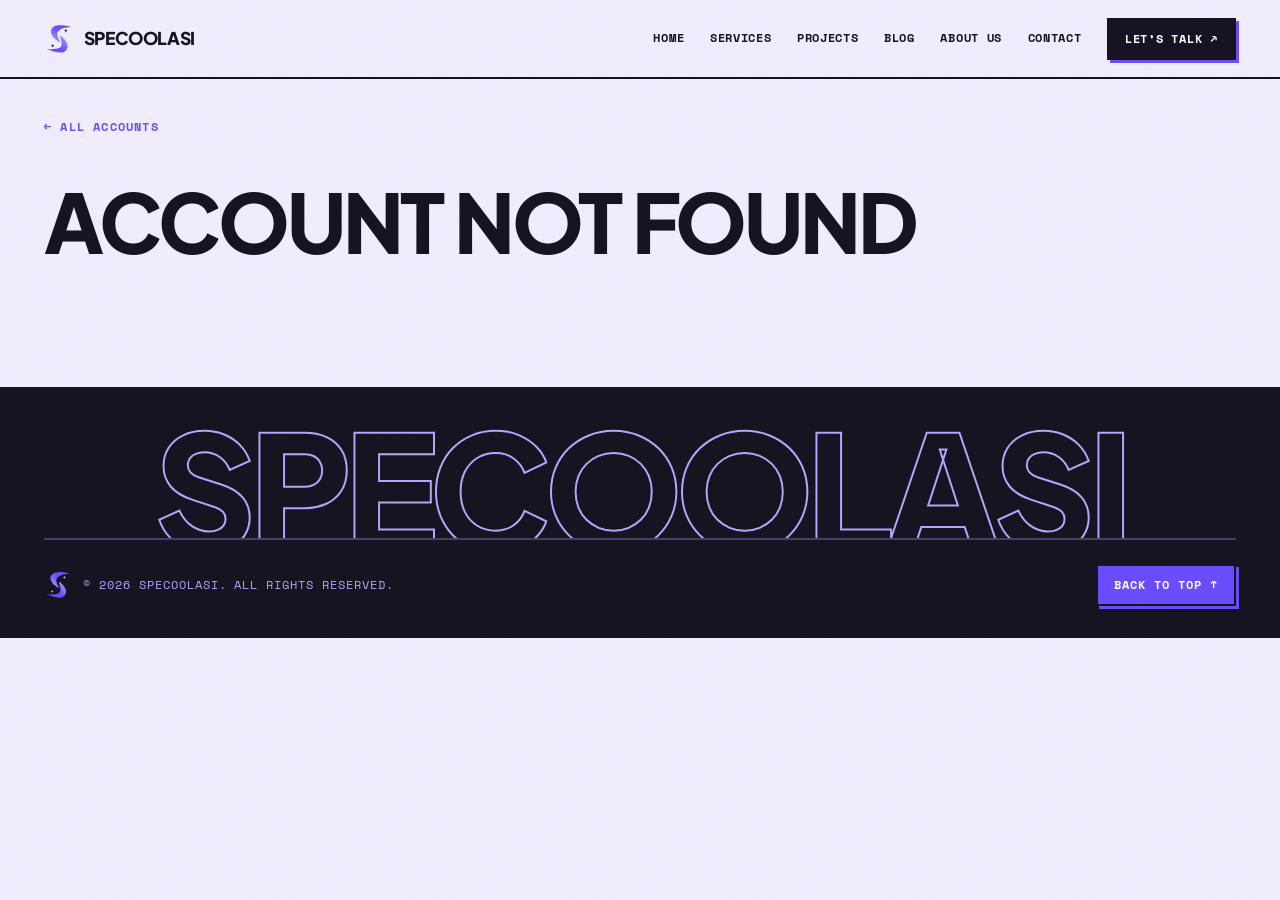
==== commit 1909c3c7: "layout" ====
--- a/account.html
+++ b/account.html
@@ -29,7 +29,8 @@
 <nav class="top" id="top">
   <div class="wrap bar">
     <a class="brand" href="index.html"><svg aria-hidden="true"><use href="#logo"/></svg>SPECOOLASI</a>
-    <div class="links"><a href="index.html"><span data-t="Home">Home</span></a><a href="index.html#services"><span data-t="Services">Services</span></a><a href="index.html#projects"><span data-t="Projects">Projects</span></a><a href="blog.html"><span data-t="Blog">Blog</span></a><a href="index.html#about"><span data-t="About us">About us</span></a><a href="index.html#contact"><span data-t="Contact">Contact</span></a><a class="bt sm" href="index.html#contact">Let’s talk ↗</a></div>
+    <button class="menu-btn" type="button" aria-expanded="false" aria-controls="menu-links"><i aria-hidden="true"><b></b><b></b></i>Menu</button>
+    <div class="links" id="menu-links"><a href="index.html"><span data-t="Home">Home</span></a><a href="index.html#services"><span data-t="Services">Services</span></a><a href="index.html#projects"><span data-t="Projects">Projects</span></a><a href="blog.html"><span data-t="Blog">Blog</span></a><a href="index.html#about"><span data-t="About us">About us</span></a><a href="index.html#contact"><span data-t="Contact">Contact</span></a><a class="bt sm" href="index.html#contact">Let’s talk ↗</a></div>
   </div>
 </nav>
 
--- a/css/creative.css
+++ b/css/creative.css
@@ -29,17 +29,17 @@
 nav .brand svg{width:30px;height:30px;transition:rotate .6s var(--ease)}
 nav .brand:hover svg{rotate:180deg}
 nav .links{gap:.4rem 1.6rem;align-items:center}
-nav .links a{display:block;height:1.25em;line-height:1.25;overflow:hidden;font:700 .72rem/1.25 var(--mono)}
-nav .links a span{display:block;transition:transform .35s var(--ease)}
-nav .links a span::after{content:attr(data-t);display:block;color:var(--purple)}
-nav .links a:hover span{transform:translateY(-50%)}
+nav .links a:not(.bt){display:block;height:1.25em;line-height:1.25;overflow:hidden;font:700 .72rem/1.25 var(--mono)}
+nav .links a:not(.bt) span{display:block;transition:transform .35s var(--ease)}
+nav .links a:not(.bt) span::after{content:attr(data-t);display:block;color:var(--purple)}
+nav .links a:not(.bt):hover span{transform:translateY(-50%)}
 .bt{display:inline-flex;align-items:center;gap:.6rem;background:var(--ink);color:#fff;border:2px solid var(--ink);padding:.95rem 1.5rem;font:700 .78rem var(--mono);letter-spacing:.08em;text-transform:uppercase;text-decoration:none;box-shadow:5px 5px 0 var(--purple);transition:box-shadow .25s,translate .25s,background .25s}
 .bt:hover{translate:-3px -3px;box-shadow:8px 8px 0 var(--purple)}.bt:active{translate:3px 3px;box-shadow:0 0 0}
 .bt.pur{background:var(--purple);box-shadow:5px 5px 0 var(--ink)}.bt.pur:hover{box-shadow:8px 8px 0 var(--ink)}
 .bt.sm{padding:.6rem 1rem;box-shadow:3px 3px 0 var(--purple)}
 .hx{position:relative;overflow:clip;max-width:1240px;margin:0 auto;padding:clamp(2rem,5vw,4rem) 1.5rem 3rem}
 .hx-title{font-size:clamp(2.7rem,10.2vw,9.4rem);line-height:.9;letter-spacing:-.045em;text-transform:uppercase;margin:1.2rem 0 2rem;position:relative;z-index:2}
-.ln{display:block;overflow:hidden;padding:.04em 0 .1em}
+.ln{display:block;overflow:hidden;padding:.1em .1em .14em;margin:-.06em -.1em}
 .ln>span{display:block;transform:translateY(112%);animation:lnup 1s var(--ease) calc(var(--intro) + var(--i,0)*.12s) forwards}
 .pu{color:var(--purple)}
 .ol{color:transparent;-webkit-text-stroke:clamp(1.5px,.25vw,3px) var(--ink);transition:color .3s}.ol:hover{color:var(--ink)}
@@ -133,6 +133,40 @@
 .ap-sample{border-radius:0;border:3px solid var(--ink);box-shadow:6px 6px 0 var(--ink)}.ap-sample:nth-child(odd){rotate:-1.5deg}.ap-sample:nth-child(even){rotate:1.5deg}
 .ap-contact{border-radius:0;border:3px solid var(--ink);box-shadow:10px 10px 0 var(--ink)}.ap-dm{border-radius:0;border:2px solid var(--ink);box-shadow:4px 4px 0 var(--ink)}
 .back{font:700 .75rem var(--mono);letter-spacing:.1em;text-transform:uppercase}
-@media (max-width:760px){nav .links{order:3;width:100%;overflow-x:auto;flex-wrap:nowrap}.sv{grid-template-columns:2.2rem 1fr auto}.sv-ic{display:none}.fr-wrap{min-height:340px}.st-logo{top:2%;opacity:.9}.st-s1{display:none}.acard:nth-child(n){margin-top:0}}
 @media (hover:none){.sv-body{grid-template-rows:1fr}.sv-body p{color:var(--muted)}.sv:hover{color:var(--ink)}.sv:hover::before{transform:none}}
 @media (prefers-reduced-motion:reduce){*,*::before,*::after{animation-duration:.001ms!important;animation-delay:0s!important;animation-iteration-count:1!important;transition-duration:.001ms!important}.curtain{display:none}.ln>span{transform:none}.circ svg{stroke-dashoffset:0}.fr-wrap:hover .fr{translate:none}}
+
+.menu-btn{display:none}
+h2,h3,.ab-t,.ct-mail{overflow-wrap:break-word}
+@media (max-width:760px){
+  .menu-btn{display:inline-flex;align-items:center;gap:.6rem;position:relative;z-index:3;background:var(--paper);color:var(--ink);border:2px solid var(--ink);padding:.55rem .9rem;font:700 .72rem var(--mono);letter-spacing:.1em;text-transform:uppercase;box-shadow:3px 3px 0 var(--purple)}
+  .menu-btn i{display:grid;gap:4px}.menu-btn i b{display:block;width:16px;height:2px;background:currentColor;transition:transform .3s}
+  html.menu-open .menu-btn i b:first-child{transform:translateY(3px) rotate(45deg)}html.menu-open .menu-btn i b:last-child{transform:translateY(-3px) rotate(-45deg)}
+  nav .bar{flex-wrap:nowrap;padding-top:.8rem;padding-bottom:.8rem}nav .brand{position:relative;z-index:3}
+  html.menu-open{overflow:hidden}html.menu-open nav .brand{color:#fff}html.menu-open nav .brand svg{--star:var(--lilac)}
+  nav .links{position:fixed;inset:0;z-index:2;display:flex;flex-direction:column;align-items:flex-start;justify-content:center;gap:.4rem;padding:5.5rem 1.5rem 2rem;background:var(--ink);transform:translateY(-100%);visibility:hidden;transition:transform .5s var(--ease),visibility 0s .5s}
+  html.menu-open nav .links{transform:none;visibility:visible;transition-delay:0s}
+  nav .links a:not(.bt){height:auto;overflow:visible;color:#fff;font:800 clamp(2.2rem,11vw,3.4rem)/1.1 "Plus Jakarta Sans",sans-serif;text-transform:uppercase;letter-spacing:-.03em}
+  nav .links a:not(.bt) span::after{display:none}nav .links a:not(.bt):hover span{transform:none;color:var(--lilac)}
+  nav .links a.bt{margin-top:1.2rem;background:var(--purple);border-color:#fff;box-shadow:5px 5px 0 #fff;font-size:.85rem}
+  section{padding-top:4rem}
+  .hx{display:flex;flex-direction:column;padding-top:1.5rem;padding-bottom:3.4rem}
+  .hx .mono{order:0}.hx-title{order:1;font-size:12.4vw;margin:1rem 0 1.2rem}
+  .st-logo{order:2;position:relative;right:auto;top:auto;width:42vw;align-self:flex-start;margin:.5rem 0 0 .5rem}
+  .badge{order:3;position:relative;right:auto;bottom:auto;width:32vw;align-self:flex-end;margin:-22vw .5rem 0 0}
+  .hx-foot{order:4;margin-top:2rem;flex-direction:column;align-items:flex-start}
+  .st-s1,.st-s2{display:none}
+  .tp-wrap{padding:2.2rem 0}.tp{font-size:1.1rem}.tp2{margin-top:-1.8rem}
+  h2{font-size:clamp(2rem,10.5vw,3rem);margin-bottom:1.4rem}
+  .sv{grid-template-columns:2rem 1fr 2.6rem;padding:1.3rem .2rem;gap:0 .8rem}.sv-ic{display:none}.sv h3{font-size:clamp(1.5rem,7.6vw,2.2rem)}.sv-go{width:2.6rem;height:2.6rem}.sv-body{grid-column:2/-1;grid-template-rows:1fr}.sv-body p{color:var(--muted)}.sv:hover{color:var(--ink)}.sv:hover::before{transform:none}.sv:hover h3{transform:none}
+  .note{max-width:100%;margin-top:3rem;padding:1.6rem 1.2rem}.n2{margin-top:2rem}
+  .social-stage{padding:1.6rem 1.2rem;box-shadow:7px 7px 0 var(--purple)}
+  .acard:nth-child(n){margin-top:0;min-height:280px}.acard{box-shadow:6px 6px 0 var(--purple)}
+  .fr-wrap{min-height:300px}.fr{width:42vw;padding:.5rem .5rem 2.2rem}.fr i{font-size:2.6rem}.f1{translate:-45% 0}.f3{translate:45% 0}.fr-wrap:hover .f1{translate:-45% 0;rotate:-9deg}.fr-wrap:hover .f3{translate:45% 0;rotate:10deg}.stamp{right:2%;font-size:1rem}
+  .ab-t{font-size:clamp(1.4rem,6.6vw,2rem)}
+  .contact{padding:1.6rem 1.2rem!important;box-shadow:7px 7px 0 var(--ink)}.contact h2{font-size:9vw}.ct-mail{font-size:clamp(1.05rem,5.6vw,1.6rem)}.ct-star{width:120px;right:-24px;top:-24px}
+  .sv h3,.acard h3{min-width:0;overflow-wrap:anywhere}.acard h3{font-size:1.1rem}.acard .foot{gap:.6rem}
+  .ft-row{flex-direction:column;align-items:flex-start}
+  .page-banner{padding:2.4rem 1.2rem}.post-card h3{overflow-wrap:anywhere}.blog-layout{gap:1.5rem}
+  .ap-hero{padding:1.6rem 1.2rem;box-shadow:7px 7px 0 var(--ink)}.ap-contact{padding:1.6rem 1.2rem}.ap-dm{width:100%;justify-content:center}.ap-hero h1{overflow-wrap:anywhere}
+}
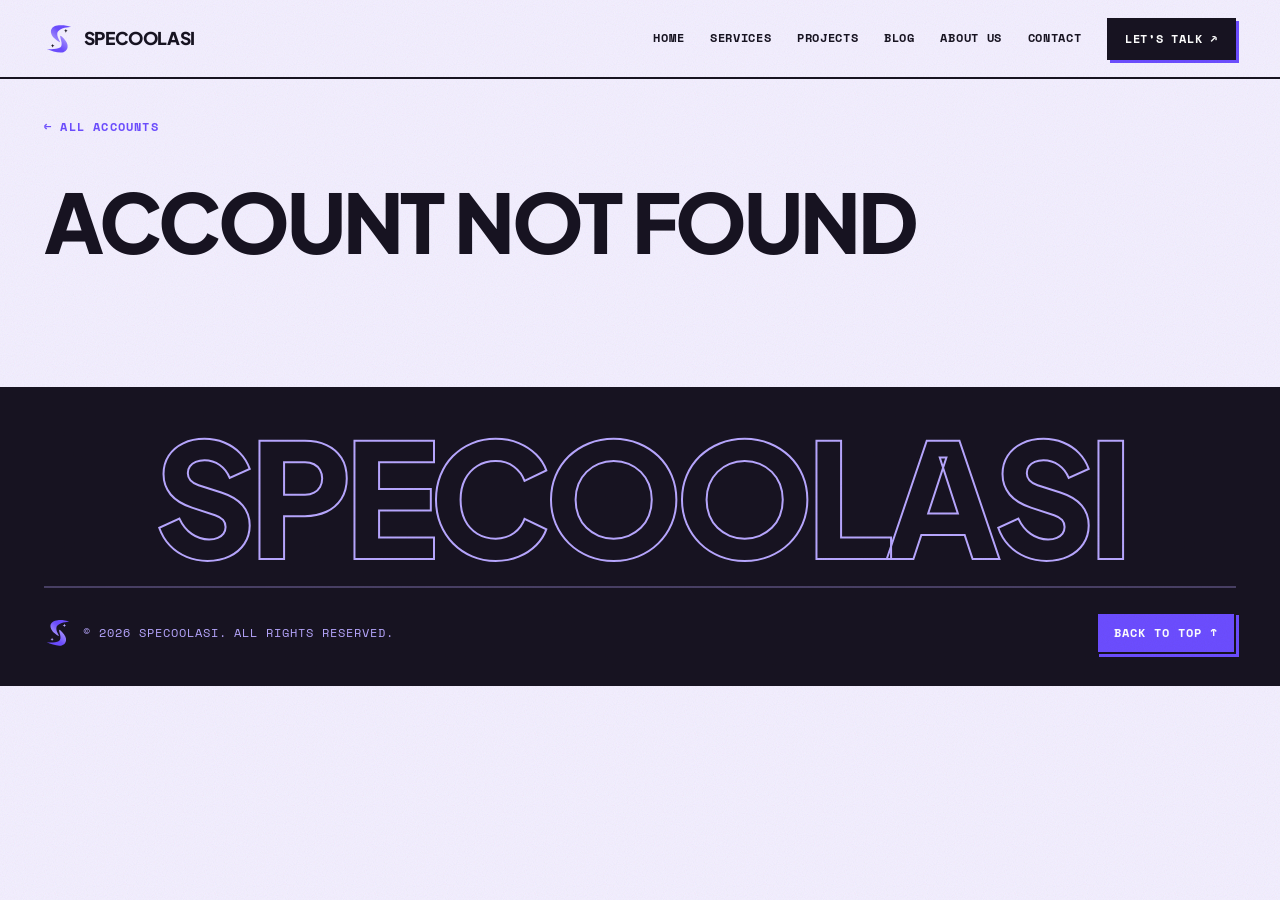
==== commit 110b3ee9: "Add files via upload" ====
--- a/account.html
+++ b/account.html
@@ -6,9 +6,10 @@
 <title>Account – Specoolasi</title>
 <meta name="description" content="A social media account managed by Specoolasi.">
 <link rel="icon" href="assets/favicon.svg" type="image/svg+xml">
-<link href="https://fonts.googleapis.com/css2?family=Plus+Jakarta+Sans:wght@400;500;700;800&family=Space+Mono:wght@400;700&family=Caveat:wght@700&display=swap" rel="stylesheet">
+<link href="https://fonts.googleapis.com/css2?family=Plus+Jakarta+Sans:wght@400;500;700;800&family=Space+Mono:wght@400;700&family=Caveat:wght@700&family=Anton&family=Bagel+Fat+One&family=Bungee&family=Orbitron:wght@800&family=Playfair+Display:wght@800;900&display=swap" rel="stylesheet">
 <link rel="stylesheet" href="css/style.css">
 <link rel="stylesheet" href="css/creative.css">
+<link rel="stylesheet" href="css/account-themes.css">
 <script>(function(){var d=document.documentElement;d.classList.add('js');try{if(sessionStorage.getItem('sp'))d.classList.add('seen');sessionStorage.setItem('sp','1')}catch(e){}})()</script>
 </head>
 <body>
@@ -44,7 +45,9 @@
     <div class="ft-row"><span class="ft-b"><svg aria-hidden="true"><use href="#logo"/></svg>© 2026 Specoolasi. All rights reserved.</span><a class="bt pur sm" href="#top">Back to top ↑</a></div>
   </div>
 </footer>
+<script src="js/config.js"></script>
 <script src="js/accounts.js"></script>
+<script src="js/account-themes.js"></script>
 <script src="js/accounts-ui.js"></script>
 <script src="js/cursor.js"></script>
 <script src="js/fx.js"></script>
--- a/css/creative.css
+++ b/css/creative.css
@@ -115,7 +115,8 @@
 .ct-mail:hover{background-size:100% .12em;color:#fff}
 .ct-star{position:absolute;right:-40px;top:-40px;width:clamp(160px,26vw,340px);fill:var(--lilac);opacity:.55;animation:twirl 24s linear infinite}
 .ft{display:block;padding:0;gap:0;margin-top:clamp(5rem,10vw,8rem);background:var(--ink);color:var(--lilac);overflow:clip;--star:var(--lilac)}
-.ft-word{font-weight:800;font-size:12.4vw;line-height:.85;letter-spacing:-.05em;text-transform:uppercase;white-space:nowrap;text-align:center;color:transparent;-webkit-text-stroke:2px var(--lilac);padding-top:2rem;margin-bottom:-.1em;overflow:clip}
+.ft-word{font-weight:800;font-size:min(12.4vw,14.9cqw);line-height:.95;letter-spacing:-.05em;text-transform:uppercase;white-space:nowrap;text-align:center;color:transparent;-webkit-text-stroke:2px var(--lilac);padding-top:2rem;padding-bottom:.1em;margin-bottom:0;overflow:visible}
+.ft .wrap{container-type:inline-size}
 .ft-word span{display:inline-block;transition:transform .4s var(--ease),color .3s}.ft-word span:hover{transform:translateY(-.08em) rotate(-4deg);color:var(--purple);-webkit-text-stroke-color:var(--purple)}
 .ft-row{display:flex;flex-wrap:wrap;justify-content:space-between;align-items:center;gap:1rem;padding:1.5rem 0 2rem;font:400 .75rem var(--mono);letter-spacing:.08em;text-transform:uppercase;border-top:2px solid rgba(184,167,255,.3);position:relative;background:var(--ink)}
 .ft-b{display:flex;align-items:center;gap:.7rem}.ft svg{width:28px;height:28px}
@@ -170,3 +171,5 @@
   .page-banner{padding:2.4rem 1.2rem}.post-card h3{overflow-wrap:anywhere}.blog-layout{gap:1.5rem}
   .ap-hero{padding:1.6rem 1.2rem;box-shadow:7px 7px 0 var(--ink)}.ap-contact{padding:1.6rem 1.2rem}.ap-dm{width:100%;justify-content:center}.ap-hero h1{overflow-wrap:anywhere}
 }
+
+a.sv{text-decoration:none}
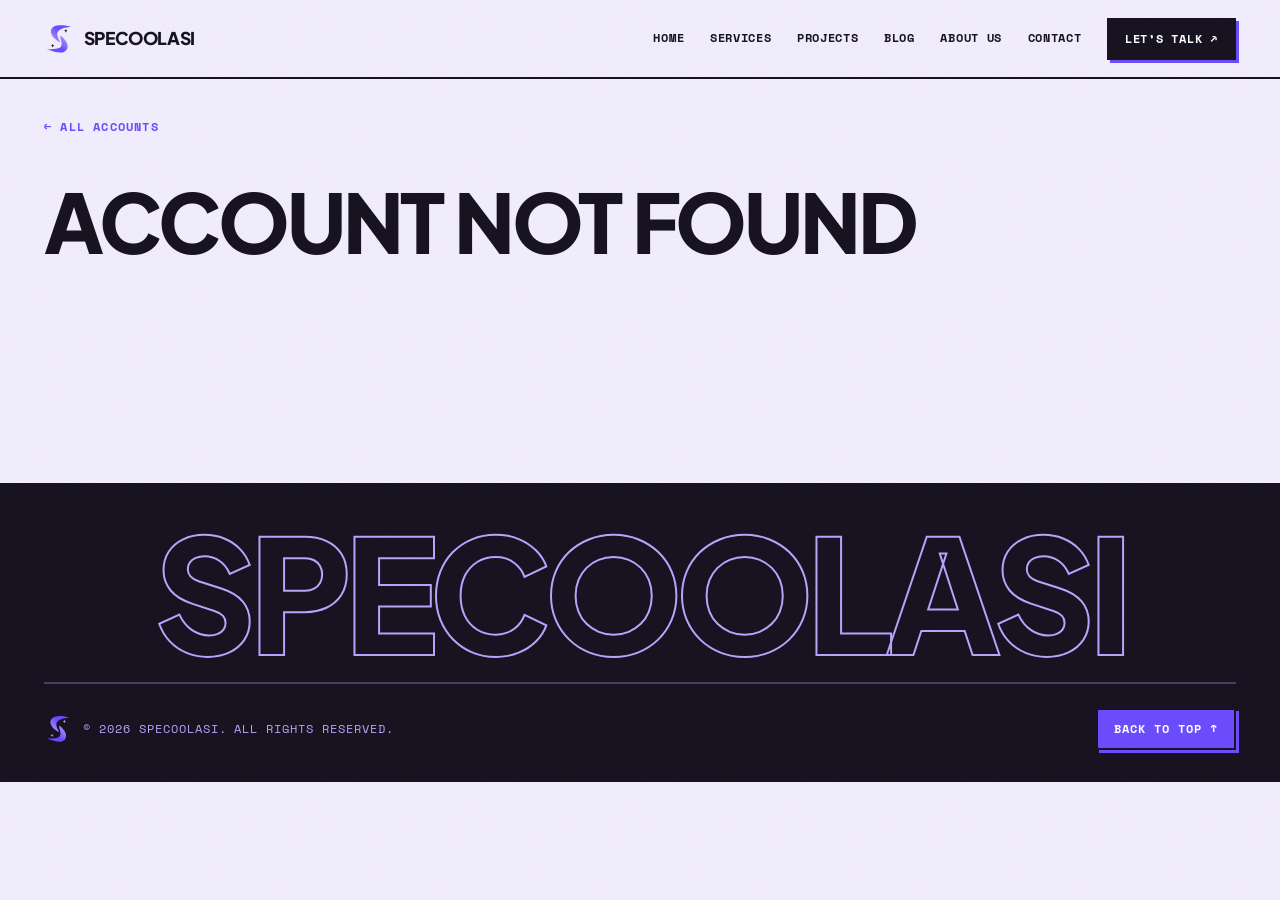
==== commit 4032d672: "Add files via upload" ====
--- a/account.html
+++ b/account.html
@@ -6,7 +6,7 @@
 <title>Account – Specoolasi</title>
 <meta name="description" content="A social media account managed by Specoolasi.">
 <link rel="icon" href="assets/favicon.svg" type="image/svg+xml">
-<link href="https://fonts.googleapis.com/css2?family=Plus+Jakarta+Sans:wght@400;500;700;800&family=Space+Mono:wght@400;700&family=Caveat:wght@700&family=Anton&family=Bagel+Fat+One&family=Bungee&family=Orbitron:wght@800&family=Playfair+Display:wght@800;900&display=swap" rel="stylesheet">
+<link href="https://fonts.googleapis.com/css2?family=Plus+Jakarta+Sans:wght@400;500;700;800&family=Space+Mono:wght@400;700&family=Caveat:wght@700&family=Anton&family=Bagel+Fat+One&family=Bungee&family=Orbitron:wght@800&family=Playfair+Display:wght@800;900&family=Abril+Fatface&family=Special+Elite&family=Kanit:ital,wght@1,800&display=swap" rel="stylesheet">
 <link rel="stylesheet" href="css/style.css">
 <link rel="stylesheet" href="css/creative.css">
 <link rel="stylesheet" href="css/account-themes.css">
--- a/css/account-themes.css
+++ b/css/account-themes.css
@@ -0,0 +1,265 @@
+/* ===== Account page themes (see "theme" in js/accounts.js) ===== */
+.ap{position:relative;isolation:isolate;padding-bottom:4rem}
+.ap-stage{position:absolute;top:0;bottom:calc(-1 * clamp(5rem,10vw,8rem));left:50%;width:100vw;margin-left:-50vw;overflow:hidden;z-index:-1;pointer-events:none}
+.ap-hero{position:relative}
+.ap[data-theme] .ap-hero>div:nth-child(2){padding-right:clamp(0px,17vw,210px)}
+.ap-art{position:absolute;right:clamp(.8rem,3.4vw,2.6rem);top:50%;translate:0 -50%;width:clamp(90px,16vw,190px);pointer-events:none}
+.ap-art svg{display:block;width:100%;height:auto;overflow:visible}
+.ap-tag{display:inline-block;font:700 .72rem var(--mono);letter-spacing:.12em;text-transform:uppercase;padding:.38rem .75rem;margin-bottom:.9rem}
+.ap-date{font:400 .72rem var(--mono);letter-spacing:.14em;margin:0 0 .8rem}
+.ap-ticker{position:relative;overflow:hidden;white-space:nowrap;margin-top:1.6rem}
+.ap-ticker>div{display:inline-flex;gap:1.3rem;width:max-content;padding:.65rem 0;animation:aptk 32s linear infinite}
+.ap-ticker i{font-style:normal}
+.ap-empty{margin:1.2rem 0 0;padding:1.4rem;border:2px dashed currentColor;font:700 .82rem var(--mono);letter-spacing:.1em;text-transform:uppercase;opacity:.75}
+.ap-samples{align-items:start}
+.ap-sample{position:relative;display:block;aspect-ratio:auto;overflow:visible;text-decoration:none;color:inherit}
+.ap-sample .m{position:relative;display:block;overflow:hidden}
+.ap-sample img,.ap-sample video{display:block;width:100%;height:auto;object-fit:contain}
+.ap-sample .n,.ap-sample .cap{display:none}
+.ap[data-theme] .ap-block h2{color:var(--tx)}
+.ap[data-theme] .back{color:var(--tx)}
+.ap[data-theme] .ap-block .eyebrow{display:block;width:fit-content;padding:.38rem .8rem;margin-bottom:.8rem}
+.ap[data-theme] .ap-contact{color:var(--cx)}.ap[data-theme] .ap-contact h2,.ap[data-theme] .ap-contact p{color:inherit}
+.ap[data-theme] .ap-hero .ap-logo{object-fit:contain;background:#fff}
+@keyframes aptk{to{transform:translateX(-50%)}}
+@keyframes apspin{to{transform:rotate(360deg)}}
+@keyframes apfloat{0%,100%{transform:translateY(0) rotate(var(--r,0deg))}50%{transform:translateY(-14px) rotate(var(--r,0deg))}}
+@keyframes aprise{from{bottom:-6%;transform:translateX(0)}50%{transform:translateX(14px)}to{bottom:106%;transform:translateX(-10px)}}
+@keyframes aptwk{0%,100%{transform:scale(.45) rotate(0);opacity:.35}50%{transform:scale(1.1) rotate(28deg);opacity:1}}
+@keyframes apblink{50%{opacity:.25}}
+.spk{position:absolute;animation:aptwk 2.6s ease-in-out infinite}
+.ap-art .spk{position:absolute}
+
+/* ---------- POP: Popthusiast ---------- */
+body[data-theme=pop]{background:#E8FBCB;--star:#FF4FA3}
+.ap[data-theme=pop]{--tx:#171321;--cx:#171321}
+.ap[data-theme=pop] .ap-stage{background:radial-gradient(circle at 12% 8%,#FFF7A0,transparent 42%),radial-gradient(circle at 92% 28%,#FFC6E4,transparent 40%),radial-gradient(circle at 20% 92%,#BDF29A,transparent 42%),#E8FBCB}
+.ap[data-theme=pop] .pblob{position:absolute;border-radius:50%;filter:blur(2px)}
+.ap[data-theme=pop] .b1{width:34vw;height:34vw;left:-10vw;top:30%;background:rgba(255,230,0,.35);animation:apfloat 9s ease-in-out infinite}
+.ap[data-theme=pop] .b2{width:26vw;height:26vw;right:-6vw;top:62%;background:rgba(255,79,163,.22);animation:apfloat 11s ease-in-out infinite 1s}
+.ap[data-theme=pop] .hrt{position:absolute;bottom:-6%;color:#FF4FA3;opacity:.75;font-style:normal;animation:aprise 10s linear infinite}
+.ap[data-theme=pop] .hrt:nth-child(even){color:#FFE600;-webkit-text-stroke:1px #17883A}
+.ap[data-theme=pop] .ap-hero{background:radial-gradient(rgba(23,136,58,.22) 2.2px,transparent 2.6px) 0 0/20px 20px,#FFE600;border:3px solid #171321;box-shadow:10px 10px 0 #FF4FA3}
+.ap[data-theme=pop] .ap-hero h1{font-family:'Bagel Fat One',system-ui,sans-serif;font-weight:400;color:#17883A;-webkit-text-stroke:2px #171321;paint-order:stroke fill;text-shadow:4px 4px 0 #FF4FA3;letter-spacing:.01em}
+.ap[data-theme=pop] .ap-desc{color:#171321;font-weight:500}
+.ap[data-theme=pop] .ap-tag{background:#fff;color:#171321;border:2px solid #171321;box-shadow:3px 3px 0 #171321;rotate:-2deg}
+.ap[data-theme=pop] .ap-hero .ap-logo{border-color:#171321;box-shadow:8px 8px 0 #17883A}
+.ap[data-theme=pop] .ap-icon{background:#FF4FA3;color:#fff;border:2px solid #171321;box-shadow:3px 3px 0 #171321}
+.ap[data-theme=pop] .ap-icon:hover{background:#17883A;color:#fff}
+.ap[data-theme=pop] .lightstick{transform-origin:50% 96%;filter:drop-shadow(0 0 12px rgba(255,79,163,.9));animation:poplight 3s ease-in-out infinite}
+@keyframes poplight{0%,100%{transform:rotate(-9deg);filter:drop-shadow(0 0 8px rgba(255,79,163,.7))}50%{transform:rotate(9deg);filter:drop-shadow(0 0 20px rgba(255,79,163,1))}}
+.ap[data-theme=pop] .ap-ticker{background:#17883A;color:#FFE600;border:3px solid #171321;box-shadow:6px 6px 0 #171321;font:400 1.05rem 'Bagel Fat One',system-ui,sans-serif;letter-spacing:.08em}
+.ap[data-theme=pop] .ap-block .eyebrow{background:#fff;color:#171321;border:2px solid #171321}
+.ap[data-theme=pop] .ap-block h2{font-family:'Bagel Fat One',system-ui,sans-serif;font-weight:400;color:#17883A;-webkit-text-stroke:1.5px #171321;paint-order:stroke fill;text-shadow:3px 3px 0 #FFE600}
+.ap[data-theme=pop] .ap-sample{background:#fff;padding:8px 8px 42px;border:3px solid #171321;border-radius:14px;box-shadow:6px 6px 0 #17883A;transition:rotate .3s,translate .3s}
+.ap[data-theme=pop] .ap-sample:nth-child(odd){rotate:-1.6deg}.ap[data-theme=pop] .ap-sample:nth-child(even){rotate:1.6deg}
+.ap[data-theme=pop] .ap-sample:hover{rotate:0deg;translate:0 -6px}
+.ap[data-theme=pop] .ap-sample .m{border:2px solid #171321;border-radius:8px}
+.ap[data-theme=pop] .ap-sample .m::after{content:'';position:absolute;inset:0;background:linear-gradient(115deg,transparent 30%,rgba(255,255,255,.75) 44%,rgba(255,79,163,.28) 50%,rgba(255,230,0,.3) 56%,transparent 70%) 160% 0/260% 100%;transition:background-position .9s;pointer-events:none}
+.ap[data-theme=pop] .ap-sample:hover .m::after{background-position:-60% 0}
+.ap[data-theme=pop] .ap-sample .n{display:grid;place-items:center;position:absolute;z-index:2;top:16px;left:16px;width:32px;height:32px;border-radius:50%;background:#FFE600;border:2px solid #171321;font:400 .72rem 'Bagel Fat One',sans-serif;color:#171321}
+.ap[data-theme=pop] .ap-sample .cap{display:block;position:absolute;left:12px;right:12px;bottom:10px;font:400 .95rem 'Bagel Fat One',sans-serif;color:#17883A;white-space:nowrap;overflow:hidden;text-overflow:ellipsis}
+.ap[data-theme=pop] .ap-contact{background:#FF4FA3;border:3px solid #171321;box-shadow:10px 10px 0 #171321}
+.ap[data-theme=pop] .ap-dm{background:#FFE600;color:#171321;border:2px solid #171321;box-shadow:4px 4px 0 #171321}
+
+/* ---------- FOOTBALL: Globall_id ---------- */
+body[data-theme=football]{background:#0B0A2E;--star:#3DFF8A}
+.ap[data-theme=football]{--tx:#fff;--cx:#fff}
+.ap[data-theme=football] .ap-stage{background:linear-gradient(#0B0A2E,#12124F 55%,#0B0A2E)}
+.ap[data-theme=football] .pitch{position:absolute;inset:0;width:100%;height:100%;opacity:.08}
+.ap[data-theme=football] .beam{position:absolute;top:-8%;width:46vw;height:92%;background:linear-gradient(180deg,rgba(255,255,255,.24),transparent 85%);clip-path:polygon(45% 0,55% 0,100% 100%,0 100%);filter:blur(6px);animation:apflood 5s ease-in-out infinite alternate}
+.ap[data-theme=football] .beam.l{left:-8vw}.ap[data-theme=football] .beam.r{right:-8vw;animation-delay:1.4s}
+@keyframes apflood{from{opacity:.35}to{opacity:.85}}
+.ap[data-theme=football] .grass{position:absolute;left:0;right:0;bottom:0;height:150px;background:repeating-linear-gradient(90deg,rgba(61,255,138,.16) 0 80px,rgba(61,255,138,.05) 80px 160px);-webkit-mask-image:linear-gradient(transparent,#000);mask-image:linear-gradient(transparent,#000)}
+.ap[data-theme=football] .ball{position:absolute;bottom:40px;left:0;width:44px;animation:aproll 16s linear infinite}
+.ap[data-theme=football] .ball .spin{transform-box:fill-box;transform-origin:center;animation:apspin 1.5s linear infinite}
+@keyframes aproll{from{transform:translateX(-80px)}to{transform:translateX(calc(100vw + 80px))}}
+.ap[data-theme=football] .ap-hero{background:linear-gradient(135deg,#15145A,#0F0E40);border:3px solid #3DFF8A;box-shadow:10px 10px 0 #3DFF8A;color:#fff}
+.ap[data-theme=football] .ap-hero h1{font-family:Bungee,system-ui,sans-serif;font-weight:400;text-transform:uppercase;color:#fff;font-size:clamp(1.8rem,5.2vw,3.3rem);text-shadow:3px 3px 0 #3DFF8A;overflow-wrap:anywhere}
+.ap[data-theme=football] .ap-desc{color:#CFD0FF}
+.ap[data-theme=football] .ap-tag{background:#0B0A2E;color:#3DFF8A;border:2px solid #3DFF8A}
+.ap[data-theme=football] .ap-tag::before{content:'';display:inline-block;width:8px;height:8px;border-radius:50%;background:#ff3b3b;margin-right:.55rem;animation:apblink 1s infinite}
+.ap[data-theme=football] .ap-hero .ap-logo{border:3px solid #fff;box-shadow:8px 8px 0 #3DFF8A;rotate:0deg}
+.ap[data-theme=football] .ap-icon{background:#3DFF8A;color:#0B0A2E;border:2px solid #0B0A2E;box-shadow:3px 3px 0 #fff}
+.ap[data-theme=football] .ap-icon:hover{background:#fff}
+.ap[data-theme=football] .trophy{filter:drop-shadow(0 0 16px rgba(255,201,60,.55));animation:apfloat 4s ease-in-out infinite}
+.ap[data-theme=football] .trophy .shine{animation:apshine 3.6s ease-in-out infinite}
+@keyframes apshine{0%,60%,100%{opacity:0}75%{opacity:.7}}
+.ap[data-theme=football] .ap-ticker{background:#3DFF8A;color:#0B0A2E;font:700 .8rem var(--mono);letter-spacing:.16em;box-shadow:6px 6px 0 #fff}
+.ap[data-theme=football] .ap-block .eyebrow{background:#3DFF8A;color:#0B0A2E}
+.ap[data-theme=football] .ap-block h2{font-family:Bungee,system-ui,sans-serif;font-weight:400;text-transform:uppercase;font-size:clamp(1.5rem,4vw,2.4rem);color:#fff;text-shadow:3px 3px 0 #3DFF8A}
+.ap[data-theme=football] .ap-sample{background:#15145A;border:3px solid #fff;border-bottom:7px solid #3DFF8A;padding:8px 8px 0;clip-path:polygon(0 0,calc(100% - 22px) 0,100% 22px,100% 100%,0 100%);transition:translate .3s,border-bottom-color .3s}
+.ap[data-theme=football] .ap-sample:hover{translate:0 -6px;border-bottom-color:#fff}
+.ap[data-theme=football] .ap-sample .n{display:block;position:absolute;z-index:2;top:8px;left:8px;padding:.2rem .55rem;background:#3DFF8A;color:#0B0A2E;font:400 .85rem Bungee,sans-serif}
+.ap[data-theme=football] .ap-sample .cap{display:block;padding:.65rem .2rem .75rem;font:700 .78rem var(--mono);letter-spacing:.08em;text-transform:uppercase;color:#3DFF8A}
+.ap[data-theme=football] .ap-contact{background:#15145A;border:3px solid #3DFF8A;box-shadow:10px 10px 0 #3DFF8A}
+.ap[data-theme=football] .ap-dm{background:#3DFF8A;color:#0B0A2E;border:2px solid #0B0A2E;box-shadow:4px 4px 0 #fff}
+
+/* ---------- NEWS: Ketahui.id ---------- */
+body[data-theme=news]{background:#F6F3EC;--star:#E11D2E}
+.ap[data-theme=news]{--tx:#16161A;--cx:#16161A}
+.ap[data-theme=news] .ap-stage{background:repeating-linear-gradient(90deg,transparent 0 calc(16.66% - 1px),rgba(22,22,26,.07) calc(16.66% - 1px) 16.66%),#F6F3EC}
+.ap[data-theme=news] .np{position:absolute;width:150px;filter:drop-shadow(0 10px 18px rgba(0,0,0,.18));animation:apfloat 8s ease-in-out infinite}
+.ap[data-theme=news] .np.a{--r:-8deg;left:3%;top:56%}.ap[data-theme=news] .np.b{--r:6deg;right:4%;top:72%;width:128px;animation-delay:1.6s}
+.ap[data-theme=news] .ap-hero{background:#fff;border:0;border-top:6px double #16161A;border-bottom:2px solid #16161A;box-shadow:0 18px 40px rgba(0,0,0,.08);color:#16161A}
+.ap[data-theme=news] .ap-date{color:#16161A;border-bottom:1px solid #16161A;padding-bottom:.5rem}
+.ap[data-theme=news] .ap-hero h1{font-family:'Playfair Display',Georgia,serif;font-weight:900;color:#16161A;letter-spacing:-.02em}
+.ap[data-theme=news] .ap-hero h1 .red{color:#E11D2E}
+.ap[data-theme=news] .ap-desc{color:#3d3d46}
+.ap[data-theme=news] .ap-tag{background:#E11D2E;color:#fff}
+.ap[data-theme=news] .ap-tag::before{content:'';display:inline-block;width:8px;height:8px;border-radius:50%;background:#fff;margin-right:.55rem;animation:apblink 1s infinite}
+.ap[data-theme=news] .ap-hero .ap-logo{border:1px solid #16161A;border-radius:6px;box-shadow:0 10px 24px rgba(0,0,0,.18);rotate:0deg}
+.ap[data-theme=news] .ap-icon{background:#16161A;color:#fff;border:2px solid #16161A;box-shadow:none}
+.ap[data-theme=news] .ap-icon:hover{background:#E11D2E;border-color:#E11D2E;color:#fff}
+.ap[data-theme=news] .mic{animation:apfloat 5s ease-in-out infinite}
+.ap[data-theme=news] .mic .waves path{animation:apblink 1.4s ease-in-out infinite}.ap[data-theme=news] .mic .waves path:nth-child(odd){animation-delay:.35s}
+.ap[data-theme=news] .ap-ticker{background:#16161A;color:#fff;font:700 .78rem var(--mono);letter-spacing:.16em}
+.ap[data-theme=news] .ap-ticker::before{content:'BREAKING';position:absolute;left:0;top:0;bottom:0;z-index:2;display:grid;place-items:center;padding:0 1rem;background:#E11D2E;color:#fff;font:700 .78rem var(--mono);letter-spacing:.16em}
+.ap[data-theme=news] .ap-block .eyebrow{background:#E11D2E;color:#fff;border-radius:0}
+.ap[data-theme=news] .ap-block h2{font-family:'Playfair Display',Georgia,serif;font-weight:900;color:#16161A;border-bottom:3px double #16161A;padding-bottom:.4rem;display:inline-block}
+.ap[data-theme=news] .ap-sample{background:#fff;border:1px solid #16161A;padding:10px 10px 12px;box-shadow:0 10px 24px rgba(0,0,0,.12);transition:rotate .3s,translate .3s}
+.ap[data-theme=news] .ap-sample:nth-child(odd){rotate:-.8deg}.ap[data-theme=news] .ap-sample:nth-child(even){rotate:.8deg}
+.ap[data-theme=news] .ap-sample:hover{rotate:0deg;translate:0 -5px}
+.ap[data-theme=news] .ap-sample img,.ap[data-theme=news] .ap-sample video{filter:grayscale(.85) contrast(1.05);transition:filter .4s}
+.ap[data-theme=news] .ap-sample:hover img,.ap[data-theme=news] .ap-sample:hover video{filter:none}
+.ap[data-theme=news] .ap-sample .n{display:block;margin-bottom:.45rem;font:700 .68rem var(--mono);letter-spacing:.16em;color:#E11D2E}
+.ap[data-theme=news] .ap-sample .n::before{content:'BERITA · '}
+.ap[data-theme=news] .ap-sample .cap{display:block;margin-top:.6rem;padding-top:.5rem;border-top:2px solid #16161A;font:900 1.05rem/1.25 'Playfair Display',Georgia,serif;color:#16161A}
+.ap[data-theme=news] .ap-contact{background:#fff;border:0;border-top:6px double #16161A;box-shadow:0 18px 40px rgba(0,0,0,.08)}
+.ap[data-theme=news] .ap-contact h2{font-family:'Playfair Display',Georgia,serif;font-weight:900}
+.ap[data-theme=news] .ap-dm{background:#16161A;color:#fff;border:0;box-shadow:none}
+.ap[data-theme=news] .ap-dm:hover{background:#E11D2E}
+
+/* ---------- MAGAZINE: Popnewsiast ---------- */
+body[data-theme=magazine]{background:#F4F1EA;--star:#FF2E63}
+.ap[data-theme=magazine]{--tx:#0D0D0D;--cx:#fff}
+.ap[data-theme=magazine] .ap-stage{background:#F4F1EA}
+.ap[data-theme=magazine] .ht{position:absolute;width:55vw;height:55vw;opacity:.28;background:radial-gradient(#0D0D0D 1.6px,transparent 2px) 0 0/11px 11px}
+.ap[data-theme=magazine] .ht.a{top:-12vw;left:-14vw;-webkit-mask-image:radial-gradient(circle at 35% 35%,#000,transparent 68%);mask-image:radial-gradient(circle at 35% 35%,#000,transparent 68%)}
+.ap[data-theme=magazine] .ht.b{bottom:-16vw;right:-16vw;-webkit-mask-image:radial-gradient(circle at 65% 65%,#000,transparent 68%);mask-image:radial-gradient(circle at 65% 65%,#000,transparent 68%)}
+.ap[data-theme=magazine] .mblob{position:absolute;width:30vw;height:30vw;border-radius:50%;right:-8vw;top:8%;background:rgba(255,46,99,.16);animation:apfloat 10s ease-in-out infinite}
+.ap[data-theme=magazine] .mnote{position:absolute;bottom:-6%;color:#0D0D0D;opacity:.5;font-style:normal;animation:aprise 11s linear infinite}
+.ap[data-theme=magazine] .mnote:nth-child(3n){color:#FF2E63;opacity:.7}
+.ap[data-theme=magazine] .ap-hero{background:radial-gradient(rgba(255,255,255,.13) 1.3px,transparent 1.7px) 0 0/9px 9px,#0D0D0D;border:3px solid #0D0D0D;box-shadow:10px 10px 0 #FF2E63;color:#fff}
+.ap[data-theme=magazine] .ap-hero h1{font-family:Anton,Impact,sans-serif;font-weight:400;text-transform:uppercase;font-size:clamp(2.6rem,8vw,5.2rem);line-height:.95;color:#fff;text-shadow:4px 4px 0 #FF2E63;overflow-wrap:anywhere}
+.ap[data-theme=magazine] .ap-desc{color:#E9E5DB}
+.ap[data-theme=magazine] .ap-tag{background:#FF2E63;color:#fff;rotate:-2deg}
+.ap[data-theme=magazine] .ap-hero .ap-logo{border:3px solid #fff;box-shadow:8px 8px 0 #FF2E63;rotate:-5deg}
+.ap[data-theme=magazine] .ap-icon{background:#FF2E63;color:#fff;border:2px solid #fff;box-shadow:none}
+.ap[data-theme=magazine] .ap-icon:hover{background:#fff;color:#0D0D0D}
+.ap[data-theme=magazine] .mvinyl{animation:none}
+.ap[data-theme=magazine] .mvinyl .rec{transform-box:fill-box;transform-origin:center;animation:apspin 5s linear infinite}
+.ap[data-theme=magazine] .sticker{position:absolute;right:-14px;top:-22px;width:62px;height:62px;display:grid;place-items:center;border-radius:50%;background:#FF2E63;color:#fff;font:400 1.1rem Anton,sans-serif;letter-spacing:.06em;border:3px solid #fff;animation:apwob 3s ease-in-out infinite}
+@keyframes apwob{0%,100%{rotate:-12deg;scale:1}50%{rotate:12deg;scale:1.12}}
+.ap[data-theme=magazine] .ap-ticker{background:#FF2E63;color:#0D0D0D;border:3px solid #0D0D0D;box-shadow:6px 6px 0 #0D0D0D;font:400 1.05rem Anton,Impact,sans-serif;letter-spacing:.12em}
+.ap[data-theme=magazine] .ap-block .eyebrow{background:#0D0D0D;color:#fff}
+.ap[data-theme=magazine] .ap-block h2{font-family:Anton,Impact,sans-serif;font-weight:400;text-transform:uppercase;font-size:clamp(1.9rem,5vw,3rem);color:#0D0D0D;text-shadow:3px 3px 0 #FF2E63}
+.ap[data-theme=magazine] .ap-sample{background:#fff;border:3px solid #0D0D0D;padding:8px;box-shadow:6px 6px 0 #0D0D0D;transition:rotate .3s,translate .3s}
+.ap[data-theme=magazine] .ap-sample::before{content:'';position:absolute;z-index:3;top:-14px;left:50%;width:84px;height:26px;margin-left:-42px;background:rgba(255,46,99,.6);rotate:-4deg}
+.ap[data-theme=magazine] .ap-sample:nth-child(odd){rotate:-2deg}.ap[data-theme=magazine] .ap-sample:nth-child(even){rotate:2deg}
+.ap[data-theme=magazine] .ap-sample:hover{rotate:0deg;translate:0 -6px}
+.ap[data-theme=magazine] .ap-sample .cap{display:inline-block;margin-top:.55rem;font:400 1.05rem Anton,Impact,sans-serif;text-transform:uppercase;letter-spacing:.04em;border-bottom:4px solid #FF2E63}
+.ap[data-theme=magazine] .ap-contact{background:#0D0D0D;border:3px solid #0D0D0D;box-shadow:10px 10px 0 #FF2E63}
+.ap[data-theme=magazine] .ap-contact h2{font-family:Anton,Impact,sans-serif;font-weight:400;text-transform:uppercase}
+.ap[data-theme=magazine] .ap-dm{background:#FF2E63;color:#fff;border:2px solid #fff;box-shadow:4px 4px 0 #fff}
+
+/* ---------- CINEMA: Dramories ---------- */
+body[data-theme=cinema]{background:#070B24;--star:#F4C542}
+.ap[data-theme=cinema]{--tx:#F5EFD9;--cx:#F5EFD9}
+.ap[data-theme=cinema] .ap-stage{background:radial-gradient(ellipse at 50% 16%,rgba(40,80,255,.45),transparent 62%),#070B24}
+.ap[data-theme=cinema] .rays{position:absolute;left:50%;top:16%;width:190vmax;height:190vmax;margin:-95vmax 0 0 -95vmax;background:repeating-conic-gradient(from 0deg,rgba(130,170,255,.17) 0 4deg,transparent 4deg 14deg);-webkit-mask-image:radial-gradient(circle,#000 0,transparent 52%);mask-image:radial-gradient(circle,#000 0,transparent 52%);animation:apspin 100s linear infinite}
+.ap[data-theme=cinema] .grain{position:absolute;inset:-50%;opacity:.13;background:url("data:image/svg+xml;utf8,%3Csvg xmlns='http://www.w3.org/2000/svg' width='200' height='200'%3E%3Cfilter id='n'%3E%3CfeTurbulence type='fractalNoise' baseFrequency='.9' numOctaves='2' stitchTiles='stitch'/%3E%3CfeColorMatrix values='0 0 0 0 1 0 0 0 0 1 0 0 0 0 1 0 0 0 .6 0'/%3E%3C/filter%3E%3Crect width='200' height='200' filter='url(%23n)'/%3E%3C/svg%3E");animation:apgrain .8s steps(4) infinite}
+@keyframes apgrain{0%{transform:translate(0,0)}25%{transform:translate(-3%,2%)}50%{transform:translate(2%,-3%)}75%{transform:translate(-2%,-2%)}100%{transform:translate(3%,3%)}}
+.ap[data-theme=cinema] .lbar{position:absolute;left:0;right:0;height:30px;background:#000;z-index:3}
+.ap[data-theme=cinema] .lbar.t{top:0;border-bottom:1px solid rgba(244,197,66,.6);animation:apbt 1.2s cubic-bezier(.2,.8,.2,1) both}
+.ap[data-theme=cinema] .lbar.b{bottom:0;border-top:1px solid rgba(244,197,66,.6);animation:apbb 1.2s cubic-bezier(.2,.8,.2,1) both}
+@keyframes apbt{from{transform:translateY(-100%)}}@keyframes apbb{from{transform:translateY(100%)}}
+.ap[data-theme=cinema] .spr{position:absolute;top:30px;bottom:30px;width:30px;background:#000;z-index:2;background-image:linear-gradient(180deg,rgba(245,239,217,.9) 0 18px,transparent 18px 36px);background-size:12px 36px;background-position:9px 0;background-repeat:repeat-y;animation:apreel 3s linear infinite}
+.ap[data-theme=cinema] .spr.l{left:0}.ap[data-theme=cinema] .spr.r{right:0}
+@keyframes apreel{to{background-position:9px 36px}}
+.ap[data-theme=cinema] .reel{position:absolute;left:-40px;bottom:12%;width:220px;opacity:.22}
+.ap[data-theme=cinema] .reel .rl{transform-box:view-box;transform-origin:0 0;animation:apspin 30s linear infinite}
+.ap[data-theme=cinema] .dust{position:absolute;bottom:-3%;border-radius:50%;background:rgba(255,236,160,.85);filter:blur(1px);animation:aprise 12s linear infinite}
+.ap[data-theme=cinema] .ap-hero{background:linear-gradient(160deg,rgba(15,24,80,.85),rgba(8,10,34,.92));border:2px solid #F4C542;border-radius:6px;box-shadow:0 0 0 6px rgba(244,197,66,.12),0 30px 80px rgba(20,60,255,.35);color:#F5EFD9;-webkit-backdrop-filter:blur(4px);backdrop-filter:blur(4px)}
+.ap[data-theme=cinema] .ap-hero::before{content:'';position:absolute;left:14px;right:14px;top:-5px;height:10px;background:radial-gradient(circle,#FFE9A0 0 3px,transparent 4px) 0 0/22px 10px;animation:apblink 1.2s steps(2) infinite}
+.ap[data-theme=cinema] .ap-hero h1{font-family:'Playfair Display',Georgia,serif;font-weight:900;background:linear-gradient(180deg,#FFF1B8,#F4C542 60%,#B8860B);-webkit-background-clip:text;background-clip:text;color:transparent;-webkit-text-fill-color:transparent;filter:drop-shadow(0 4px 14px rgba(244,197,66,.35))}
+.ap[data-theme=cinema] .ap-desc{color:#D9D3BD}
+.ap[data-theme=cinema] .ap-tag{background:#F4C542;color:#070B24;border-radius:999px}
+.ap[data-theme=cinema] .ap-hero .ap-logo{border:2px solid #F4C542;border-radius:6px;box-shadow:0 0 34px rgba(60,100,255,.6);rotate:0deg}
+.ap[data-theme=cinema] .ap-icon{background:transparent;color:#F4C542;border:2px solid #F4C542;box-shadow:none}
+.ap[data-theme=cinema] .ap-icon:hover{background:#F4C542;color:#070B24}
+.ap[data-theme=cinema] .clap{filter:drop-shadow(0 0 18px rgba(244,197,66,.35))}
+.ap[data-theme=cinema] .clap .arm{animation:apclap 5s ease-in-out infinite}
+@keyframes apclap{0%,84%,100%{transform:rotate(-26deg)}90%{transform:rotate(0)}}
+.ap[data-theme=cinema] .ap-ticker{background:#000;color:#F4C542;border-top:1px solid rgba(244,197,66,.6);border-bottom:1px solid rgba(244,197,66,.6);font:700 .78rem var(--mono);letter-spacing:.3em}
+.ap[data-theme=cinema] .ap-block .eyebrow{background:#F4C542;color:#070B24;border-radius:999px}
+.ap[data-theme=cinema] .ap-block h2{font-family:'Playfair Display',Georgia,serif;font-weight:900;color:#F5EFD9}
+.ap[data-theme=cinema] .ap-sample{background:#000;padding:24px 8px 8px;box-shadow:0 14px 40px rgba(0,0,0,.5)}
+.ap[data-theme=cinema] .ap-sample::before,.ap[data-theme=cinema] .ap-sample::after{content:'';position:absolute;left:0;right:0;height:10px;background:linear-gradient(90deg,#F5EFD9 0 10px,transparent 10px 20px) 0 0/20px 10px}
+.ap[data-theme=cinema] .ap-sample::before{top:7px}.ap[data-theme=cinema] .ap-sample::after{bottom:7px}
+.ap[data-theme=cinema] .ap-sample{padding-bottom:26px}
+.ap[data-theme=cinema] .ap-sample img,.ap[data-theme=cinema] .ap-sample video{transition:transform 6s ease}
+.ap[data-theme=cinema] .ap-sample:hover img,.ap[data-theme=cinema] .ap-sample:hover video{transform:scale(1.08)}
+.ap[data-theme=cinema] .ap-sample .n{display:block;position:absolute;z-index:4;top:30px;left:14px;padding:.2rem .5rem;background:rgba(0,0,0,.65);color:#F4C542;font:700 .64rem var(--mono);letter-spacing:.2em}
+.ap[data-theme=cinema] .ap-sample .n::before{content:'SCENE '}
+.ap[data-theme=cinema] .ap-sample .cap{display:block;position:relative;z-index:2;padding:.6rem .4rem 0;text-align:center;color:#F5EFD9;font:900 1rem 'Playfair Display',Georgia,serif}
+.ap[data-theme=cinema] .ap-contact{background:linear-gradient(160deg,rgba(15,24,80,.9),rgba(8,10,34,.95));border:2px solid #F4C542;border-radius:6px;box-shadow:0 30px 80px rgba(20,60,255,.3)}
+.ap[data-theme=cinema] .ap-contact h2{font-family:'Playfair Display',Georgia,serif;font-weight:900}
+.ap[data-theme=cinema] .ap-dm{background:#F4C542;color:#070B24;border:0;box-shadow:none}
+
+/* ---------- CLUB: Listenation ---------- */
+body[data-theme=club]{background:#06050F;--star:#22E4FF}
+.ap[data-theme=club]{--tx:#EAF0FF;--cx:#EAF0FF}
+.ap[data-theme=club] .ap-stage{background:radial-gradient(ellipse at 50% 0,rgba(138,77,255,.35),transparent 60%),radial-gradient(ellipse at 50% 100%,rgba(30,91,255,.35),transparent 55%),#06050F}
+.ap[data-theme=club] .laser{position:absolute;top:-5%;width:3px;height:130%;transform-origin:50% 0;background:linear-gradient(180deg,var(--c),transparent 80%);filter:blur(1px);opacity:.7;animation:apsweep var(--t) ease-in-out infinite alternate}
+@keyframes apsweep{from{transform:rotate(calc(var(--a) * -1))}to{transform:rotate(var(--a))}}
+.ap[data-theme=club] .floor{position:absolute;left:-50%;right:-50%;bottom:0;height:46%;background:linear-gradient(rgba(34,228,255,.4) 1px,transparent 1px) 0 0/100% 48px,linear-gradient(90deg,rgba(34,228,255,.4) 1px,transparent 1px) 0 0/64px 100%;transform:perspective(380px) rotateX(62deg);transform-origin:50% 100%;animation:apfloor 1.6s linear infinite;-webkit-mask-image:linear-gradient(transparent,#000 60%);mask-image:linear-gradient(transparent,#000 60%)}
+@keyframes apfloor{to{background-position:0 48px,0 0}}
+.ap[data-theme=club] .eq{position:absolute;left:0;right:0;bottom:0;height:150px;display:flex;align-items:flex-end;gap:4px;padding:0 4px;opacity:.55}
+.ap[data-theme=club] .eq i{flex:1;height:100%;border-radius:3px 3px 0 0;background:linear-gradient(180deg,#22E4FF,#1E5BFF 60%,#8A4DFF);transform-origin:bottom;transform:scaleY(.2);animation:apeq var(--s) ease-in-out infinite alternate}
+@keyframes apeq{to{transform:scaleY(1)}}
+.ap[data-theme=club] .ap-hero{background:linear-gradient(#0B0920,#0B0920) padding-box,linear-gradient(120deg,#22E4FF,#8A4DFF,#1E5BFF) border-box;border:2px solid transparent;border-radius:8px;box-shadow:0 0 40px rgba(34,228,255,.25),0 0 80px rgba(138,77,255,.2);color:#EAF0FF}
+.ap[data-theme=club] .ap-hero h1{font-family:Orbitron,system-ui,sans-serif;font-weight:800;text-transform:uppercase;letter-spacing:.04em;font-size:clamp(1.7rem,5vw,3.1rem);color:#fff;text-shadow:0 0 8px #22E4FF,0 0 26px #1E5BFF;animation:apneon 4s infinite;overflow-wrap:anywhere}
+@keyframes apneon{0%,100%{opacity:1}46%{opacity:1}48%{opacity:.7}50%{opacity:1}52%{opacity:.8}54%{opacity:1}}
+.ap[data-theme=club] .ap-desc{color:#BFD0FF}
+.ap[data-theme=club] .ap-tag{background:transparent;color:#22E4FF;border:2px solid #22E4FF;box-shadow:0 0 14px rgba(34,228,255,.5)}
+.ap[data-theme=club] .ap-tag::before{content:'';display:inline-block;width:14px;height:12px;margin-right:.55rem;background:linear-gradient(#22E4FF,#22E4FF) 0 100%/3px 40% no-repeat,linear-gradient(#22E4FF,#22E4FF) 5px 100%/3px 100% no-repeat,linear-gradient(#22E4FF,#22E4FF) 10px 100%/3px 60% no-repeat;animation:aptagb .8s steps(3) infinite}
+@keyframes aptagb{50%{background-size:3px 100%,3px 40%,3px 90%}}
+.ap[data-theme=club] .ap-hero .ap-logo{border:2px solid #22E4FF;border-radius:10px;box-shadow:0 0 30px rgba(34,228,255,.6);rotate:0deg}
+.ap[data-theme=club] .ap-icon{background:transparent;color:#22E4FF;border:2px solid #22E4FF;box-shadow:0 0 12px rgba(34,228,255,.4)}
+.ap[data-theme=club] .ap-icon:hover{background:#22E4FF;color:#06050F}
+.ap[data-theme=club] .ap-art{overflow:visible}
+.ap[data-theme=club] .hp{position:relative;z-index:1;filter:drop-shadow(0 0 14px rgba(34,228,255,.7));animation:apbeat .5s ease-in-out infinite alternate}
+@keyframes apbeat{to{transform:scale(1.07)}}
+.ap[data-theme=club] .ring{position:absolute;left:50%;top:50%;width:100%;aspect-ratio:1;margin:-50% 0 0 -50%;border:2px solid #22E4FF;border-radius:50%;opacity:0;animation:apring 2.4s ease-out infinite}
+.ap[data-theme=club] .ring.r2{animation-delay:.8s;border-color:#8A4DFF}.ap[data-theme=club] .ring.r3{animation-delay:1.6s}
+@keyframes apring{from{transform:scale(.6);opacity:.8}to{transform:scale(1.9);opacity:0}}
+.ap[data-theme=club] .ap-ticker{background:linear-gradient(90deg,#1E5BFF,#8A4DFF);color:#fff;font:800 .78rem Orbitron,system-ui,sans-serif;letter-spacing:.2em;box-shadow:0 0 24px rgba(30,91,255,.6)}
+.ap[data-theme=club] .ap-block .eyebrow{background:transparent;color:#22E4FF;border:2px solid #22E4FF}
+.ap[data-theme=club] .ap-block h2{font-family:Orbitron,system-ui,sans-serif;font-weight:800;text-transform:uppercase;font-size:clamp(1.4rem,3.6vw,2.2rem);color:#fff;text-shadow:0 0 8px #22E4FF,0 0 22px #1E5BFF}
+.ap[data-theme=club] .ap-sample{background:#0B0920;border:2px solid #22E4FF;border-radius:12px;padding:8px 8px 12px;box-shadow:0 0 18px rgba(34,228,255,.35);animation:apglow 2.4s ease-in-out infinite alternate}
+@keyframes apglow{to{box-shadow:0 0 30px rgba(138,77,255,.65)}}
+.ap[data-theme=club] .ap-sample .m{border-radius:6px}
+.ap[data-theme=club] .ap-sample .m::after{content:'▶';position:absolute;left:50%;top:50%;width:54px;height:54px;margin:-27px 0 0 -27px;display:grid;place-items:center;border-radius:50%;background:rgba(6,5,15,.72);border:2px solid #22E4FF;color:#22E4FF;opacity:0;transform:scale(.7);transition:.3s}
+.ap[data-theme=club] .ap-sample:hover .m::after{opacity:1;transform:scale(1)}
+.ap[data-theme=club] .ap-sample .n{display:block;margin:0 0 .5rem;font:800 .62rem Orbitron,sans-serif;letter-spacing:.22em;color:#22E4FF}
+.ap[data-theme=club] .ap-sample .n::before{content:'TRACK '}
+.ap[data-theme=club] .ap-sample .cap{display:block;margin-top:.6rem;font:800 .74rem Orbitron,sans-serif;letter-spacing:.06em;color:#fff}
+.ap[data-theme=club] .ap-contact{background:linear-gradient(#0B0920,#0B0920) padding-box,linear-gradient(120deg,#22E4FF,#8A4DFF,#1E5BFF) border-box;border:2px solid transparent;border-radius:8px;box-shadow:0 0 50px rgba(34,228,255,.2)}
+.ap[data-theme=club] .ap-contact h2{font-family:Orbitron,system-ui,sans-serif;font-weight:800;text-transform:uppercase}
+.ap[data-theme=club] .ap-dm{background:linear-gradient(120deg,#22E4FF,#1E5BFF);color:#06050F;border:0;box-shadow:0 0 18px rgba(34,228,255,.5)}
+
+/* ---------- small screens + calm motion ---------- */
+@media (max-width:760px){
+  .ap[data-theme] .ap-hero>div:nth-child(2){padding-right:0}
+  .ap-art,.ap[data-theme=news] .np{display:none}
+  .ap[data-theme=cinema] .spr,.ap[data-theme=cinema] .reel{display:none}
+  .ap[data-theme=football] .beam{width:70vw}
+  .ap-ticker>div{animation-duration:22s}
+}
+@media (max-width:1100px){.ap[data-theme=cinema] .spr{display:none}}
+@media (prefers-reduced-motion:reduce){
+  .ap-stage *,.ap-art *,.ap-ticker>div,.ap-tag,.ap-tag::before,.ap-hero,.ap-hero::before,.ap-hero h1,.ap-sample,.ap-block h2{animation:none!important}
+}
+
+.ap[data-theme=football] .ap-sample,.ap[data-theme=cinema] .ap-sample,.ap[data-theme=club] .ap-sample{rotate:0deg!important}
